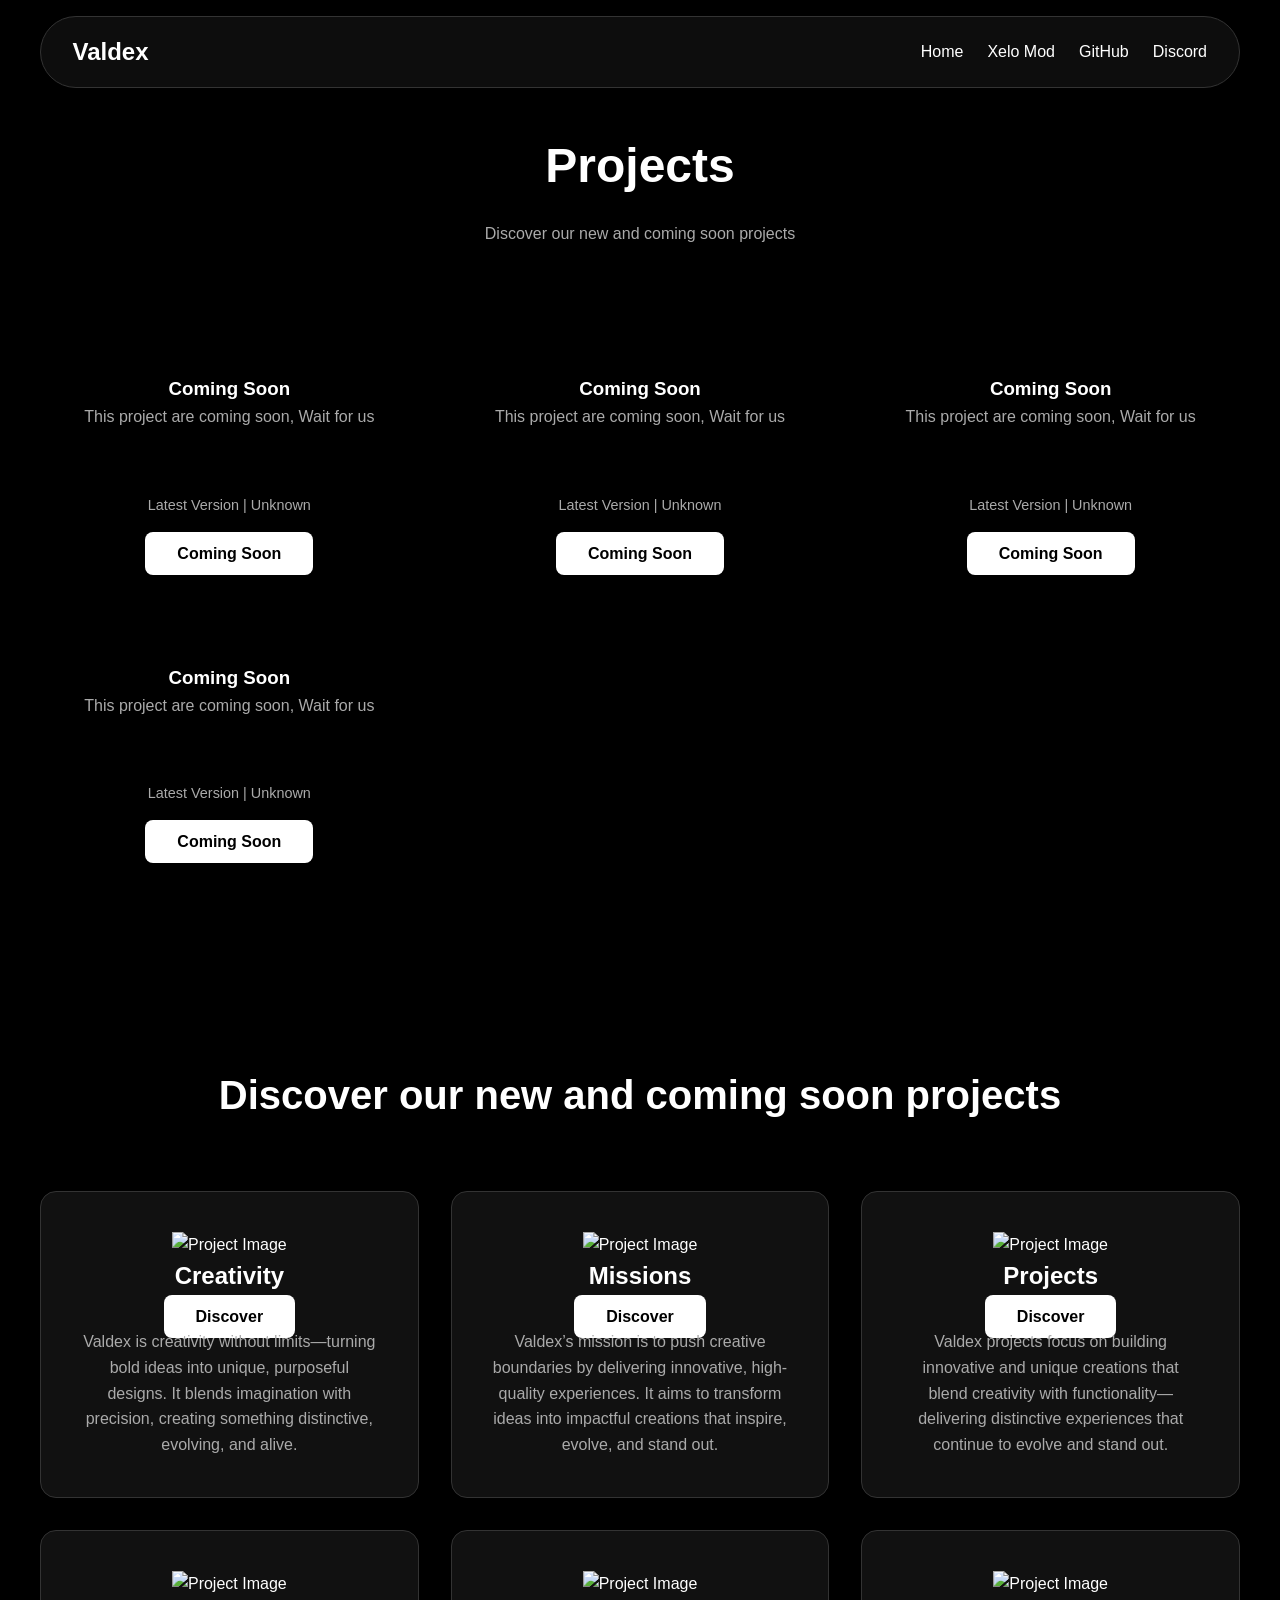
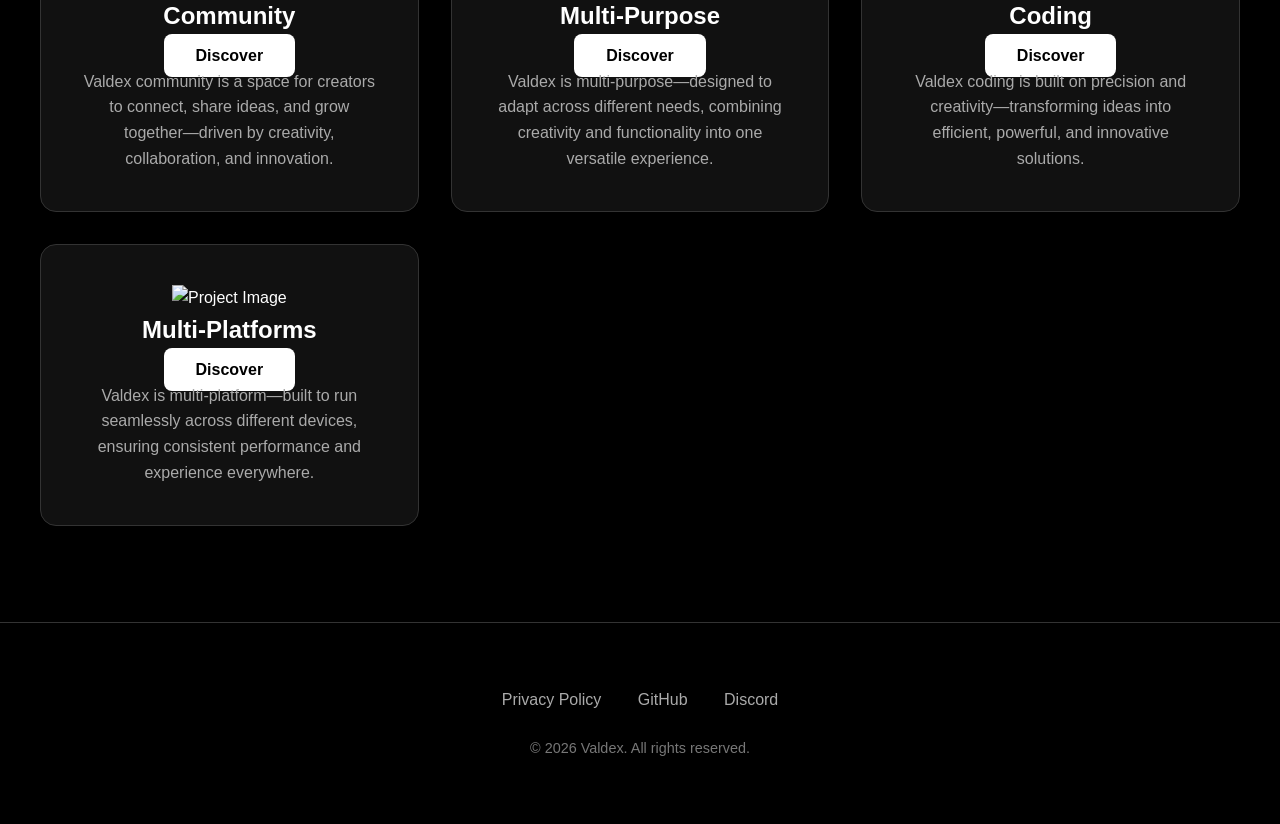
==== projects.html @ f578cf72 "Add files via upload" ====
<!DOCTYPE html>
<html lang="en">
<head>
    <meta charset="UTF-8">
    <meta name="viewport" content="width=device-width, initial-scale=1.0">
    <title>Project - Valdex</title>
    <link rel="stylesheet" href="style.css">
    <link href="https://fonts.googleapis.com/icon?family=Material+Icons" rel="stylesheet">
    <script async src="https://pagead2.googlesyndication.com/pagead/js/adsbygoogle.js?client=ca-pub-9839339495400750"
     crossorigin="anonymous"></script>
     <script type='text/javascript' src='//pl27806775.revenuecpmgate.com/3c/fd/37/3cfd376a84119ee18ac875236bbed90c.js'></script>
</head>
<body>
    <!-- Navigation -->
    <nav id="navbar">
        <div class="nav-container">
            <div class="logo"><a href="index.html">Valdex</a></div>
            
            <ul class="nav-links">
                <li><a href="index.html">Home</a></li>
                <li><a href="xelo-mod.html">Xelo Mod</a></li>
                <li><a href="https://github.com/Valdex-Organization" target="_blank">GitHub</a></li>
                <li><a href="https://discord.gg/5cAhBna4WS" target="_blank">Discord</a></li>
            </ul>

            <button class="mobile-menu-btn" id="mobileMenuBtn">
                <span class="material-icons">menu</span>
            </button>
        </div>
    </nav>

    <!-- Mobile Drawer -->
    <div class="mobile-drawer" id="mobileDrawer">
        <div class="drawer-content">
            <div class="drawer-header">
                <div class="logo">Valdex</div>
                <button class="close-btn" id="closeDrawer"><span class="material-icons">close</span></button>
            </div>
            <ul class="drawer-nav">
                <li><a href="index.html">Home</a></li>
                <li><a href="xelo-mod.html">Xelo Mod</a></li>
                <li><a href="projects.html">Projects</a></li>
                <li><a href="https://github.com/Valdex-Organization" target="_blank">GitHub</a></li>
                <li><a href="https://discord.gg/5cAhBna4WS" target="_blank">Discord</a></li>
            </ul>
        </div>
    </div>
    <div class="drawer-overlay" id="drawerOverlay"></div>
    <script>
  atOptions = {
    'key' : '9d9918d7c56fbb976aab50f0dd7d1126',
    'format' : 'iframe',
    'height' : 90,
    'width' : 728,
    'params' : {}
  };
</script>
<script src="https://rungbeacon.com/9d9918d7c56fbb976aab50f0dd7d1126/invoke.js"></script>
<script type="text/javascript" src="//www.highperformanceformat.com/4fb3318ce4f3ad50817375d9eac18917/invoke.js"></script>

    <!-- Download Section -->
    <section id="download" class="download-page">
        <h2 class="animate-fade-in-down">Projects</h2>
        <p class="animate-fade-in-down delay-1">Discover our new and coming soon projects</p>
        
        <div class="download-grid">
            <!-- Projects -->
            <div class="download-card animate-fade-in-up delay-2">
                <span class="material-icons">upcoming</span>
                <h3>Coming Soon</h3>
                <p>This project are coming soon, Wait for us</p>
                <div class="version-info">Latest Version | Unknown</div>
                <a href=" " class="btn btn-primary">Coming Soon</a>
            </div>
            <div class="download-card animate-fade-in-up delay-2">
                <span class="material-icons">upcoming</span>
                <h3>Coming Soon</h3>
                <p>This project are coming soon, Wait for us</p>
                <div class="version-info">Latest Version | Unknown</div>
                <a href=" " class="btn btn-primary">Coming Soon</a>
            </div>
            <div class="download-card animate-fade-in-up delay-2">
                <span class="material-icons">upcoming</span>
                <h3>Coming Soon</h3>
                <p>This project are coming soon, Wait for us</p>
                <div class="version-info">Latest Version | Unknown</div>
                <a href=" " class="btn btn-primary">Coming Soon</a>
            </div>
            <div class="download-card animate-fade-in-up delay-2">
                <span class="material-icons">upcoming</span>
                <h3>Coming Soon</h3>
                <p>This project are coming soon, Wait for us</p>
                <div class="version-info">Latest Version | Unknown</div>
                <a href=" " class="btn btn-primary">Coming Soon</a>
            </div>
            <script async="async" data-cfasync="false" src="//pl27808078.revenuecpmgate.com/382be2b6c97d716ff99420a9ce686873/invoke.js"></script>
<div id="container-382be2b6c97d716ff99420a9ce686873"></div>
<script type="text/javascript">
	atOptions = {
		'key' : '88887c4593b2300bb3bb12675ebcf5fd',
		'format' : 'iframe',
		'height' : 300,
		'width' : 160,
		'params' : {}
	};
</script>
<script type="text/javascript" src="//www.highperformanceformat.com/88887c4593b2300bb3bb12675ebcf5fd/invoke.js"></script>
    </section>
    
    <!-- Projects Section -->
    <section id="projects" class="projects">
        <h2>Discover our new and coming soon projects</h2>
        <div class="projects-grid">
            <div class="projects-card">
                <img src="assets/projects/project.png" alt="Project Image">
                <h3>Creativity</h3>
                <a href=" " class="btn btn-primary">Discover</a>
                <p>
Valdex is creativity without limits—turning bold ideas into unique, purposeful designs. It blends imagination with precision, creating something distinctive, evolving, and alive.</p>
            </div>
            <div class="projects-card">
                <img src="assets/projects/project2.png" alt="Project Image">
                <h3>Missions</h3>
                <a href=" " class="btn btn-primary">Discover</a>
                <p>
Valdex’s mission is to push creative boundaries by delivering innovative, high-quality experiences. It aims to transform ideas into impactful creations that inspire, evolve, and stand out.</p>
            </div>
            <div class="projects-card">
                <img src="assets/projects/project3.png" alt="Project Image">
                <h3>Projects</h3>
                <a href=" " class="btn btn-primary">Discover</a>
                <p>
Valdex projects focus on building innovative and unique creations that blend creativity with functionality—delivering distinctive experiences that continue to evolve and stand out.</p>
            </div>
            <div class="projects-card">
                <img src="assets/projects/project4.png" alt="Project Image">
                <h3>Community</h3>
                <a href=" " class="btn btn-primary">Discover</a>
                <p>
Valdex community is a space for creators to connect, share ideas, and grow together—driven by creativity, collaboration, and innovation.</p>
            </div>
            <div class="projects-card">
                <img src="assets/projects/project5.png" alt="Project Image">
                <h3>Multi-Purpose</h3>
                <a href=" " class="btn btn-primary">Discover</a>
                <p>
Valdex is multi-purpose—designed to adapt across different needs, combining creativity and functionality into one versatile experience.</p>
            </div>
            <div class="projects-card">
                <img src="assets/projects/project6.png" alt="Project Image">
                <h3>Coding</h3>
                <a href=" " class="btn btn-primary">Discover</a>
                <p>
Valdex coding is built on precision and creativity—transforming ideas into efficient, powerful, and innovative solutions.</p>
            </div>
            <div class="projects-card">
                <img src="assets/projects/project7.png" alt="Project Image">
                <h3>Multi-Platforms</h3>
                <a href=" " class="btn btn-primary">Discover</a>
                <p>
Valdex is multi-platform—built to run seamlessly across different devices, ensuring consistent performance and experience everywhere.</p>
            </div>
        </div>
    </section>

    <!-- Footer -->
    <footer>
        <div class="footer-content">
            <div class="footer-links">
                <a href="https://listwr.com/live-privacy-policy&token=a702f9db112c20afd7027682f78619cf97fa41f5">Privacy Policy</a>
                <a href="https://github.com/Valdex-Organization" target="_blank">GitHub</a>
                <a href="https://discord.gg/5cAhBna4WS" target="_blank">Discord</a>
            </div>
            <div class="copyright">
                <p>© 2026 Valdex. All rights reserved.</p>
            </div>
        </div>
    </footer>

    <script src="script.js" defer></script>
</body>
</html>
---- style.css ----
/* General Styles */
* {
    margin: 0;
    padding: 0;
    box-sizing: border-box;
}

body {
    font-family: 'Inter', sans-serif;
    background-color: #000;
    color: #fff;
    line-height: 1.6;
    overflow-x: hidden;
}

body.drawer-open {
    overflow: hidden;
}

a {
    color: #fff;
    text-decoration: none;
}

ul {
    list-style: none;
}

.nav-container {
    max-width: 1400px;
    margin: 0 auto;
    padding: 0 2rem;
    display: flex;
    justify-content: space-between;
    align-items: center;
    height: 70px;
}

/* Navigation */
#navbar {
    position: fixed;
    top: 1rem;
    left: 50%;
    transform: translateX(-50%);
    width: calc(100% - 4rem);
    max-width: 1200px; /* Adjusted for better responsiveness */
    background: rgba(17, 17, 17, 0.8);
    backdrop-filter: blur(10px);
    border: 1px solid #333;
    border-radius: 9999px;
    z-index: 1000;
    transition: all 0.3s ease;
}

.logo {
    font-size: 1.5rem;
    font-weight: 700;
}

.nav-links {
    display: flex;
    gap: 1.5rem;
}

.nav-links a {
    transition: color 0.3s ease;
}

.nav-links a:hover {
    color: #aaa;
}

.mobile-menu-btn {
    display: none;
    background: none;
    border: none;
    color: #fff;
    font-size: 2rem;
    cursor: pointer;
}

/* Mobile Drawer */
.mobile-drawer {
    position: fixed;
    top: 0;
    right: -100%;
    width: 300px;
    height: 100%;
    background: #111;
    z-index: 1001;
    transition: right 0.5s cubic-bezier(0.25, 0.46, 0.45, 0.94);
}

.mobile-drawer.open {
    right: 0;
}

.drawer-header {
    display: flex;
    justify-content: space-between;
    align-items: center;
    padding: 1.5rem;
    border-bottom: 1px solid #333;
}

.close-btn {
    background: none;
    border: none;
    color: #fff;
    font-size: 2rem;
    cursor: pointer;
}

.drawer-nav {
    padding: 1.5rem;
}

.drawer-nav a {
    display: block;
    padding: 1rem 0;
    transition: color 0.3s ease;
}

.drawer-nav a:hover {
    color: #aaa;
}

.drawer-overlay {
    position: fixed;
    top: 0;
    left: 0;
    width: 100%;
    height: 100%;
    background: rgba(0, 0, 0, 0.5);
    z-index: 1000;
    opacity: 0;
    visibility: hidden;
    transition: opacity 0.5s ease;
}

.drawer-overlay.active {
    opacity: 1;
    visibility: visible;
}


/* Hero Section */
.hero {
    min-height: 100vh;
    display: flex;
    flex-direction: column;
    align-items: center;
    justify-content: center;
    text-align: center;
    padding: 8rem 2rem 2rem;
}

.hero-content h1 {
    font-size: clamp(3rem, 8vw, 5rem);
    font-weight: 800;
    margin-bottom: 1rem;
}

.hero-content p {
    font-size: 1.25rem;
    max-width: 600px;
    margin: 0 auto 2rem;
    color: #aaa;
}

.hero-badge {
    display: inline-block;
    padding: 0.5rem 1.5rem;
    border: 1px solid #333;
    border-radius: 1.5rem;
    font-size: 0.9rem;
    font-weight: 500;
    margin-bottom: 1rem;
}

.hero-screenshot {
    margin-top: 3rem;
    max-width: 800px;
    width: 100%;
}

.hero-screenshot img {
    width: 100%;
    border-radius: 1rem;
    border: 1px solid #333;
    box-shadow: 0 10px 30px rgba(0, 0, 0, 0.5);
}

.cta-buttons {
    display: flex;
    gap: 1rem;
    justify-content: center;
}

.btn {
    padding: 0.8rem 2rem;
    border-radius: 0.5rem;
    font-weight: 600;
    transition: all 0.3s ease;
}

.btn-primary {
    background-color: #fff;
    color: #000;
}

.btn-primary:hover {
    background-color: #ddd;
}

.btn-secondary {
    border: 1px solid #fff;
    color: #fff;
}

.btn-secondary:hover {
    background-color: #fff;
    color: #000;
}

/* Features Section */
.features {
    padding: 6rem 2rem;
    text-align: center;
}

.features h2 {
    font-size: 2.5rem;
    margin-bottom: 4rem;
}

.features-grid {
    display: grid;
    grid-template-columns: repeat(auto-fit, minmax(300px, 1fr));
    gap: 2rem;
    max-width: 1200px;
    margin: 0 auto;
}

.feature-card {
    background: #111;
    padding: 2.5rem;
    border-radius: 1rem;
    border: 1px solid #333;
    transition: transform 0.3s, box-shadow 0.3s;
}

.feature-card:hover {
    transform: translateY(-10px);
    box-shadow: 0 10px 20px rgba(0,0,0,0.5);
}

.feature-card .material-icons {
    font-size: 3rem;
    margin-bottom: 1rem;
    color: #fff;
}

.feature-card h3 {
    font-size: 1.5rem;
    margin-bottom: 0.5rem;
}

.feature-card p {
    color: #aaa;
}

/* Projects Section */
.projects {
    padding: 6rem 2rem;
    text-align: center;
}

.projects h2 {
    font-size: 2.5rem;
    margin-bottom: 4rem;
}

.projects-grid {
    display: grid;
    grid-template-columns: repeat(auto-fit, minmax(300px, 1fr));
    gap: 2rem;
    max-width: 1200px;
    margin: 0 auto;
}

.projects-card {
    background: #111;
    padding: 2.5rem;
    border-radius: 1rem;
    border: 1px solid #333;
    transition: transform 0.3s, box-shadow 0.3s;
}

.projects-card:hover {
    transform: translateY(-10px);
    box-shadow: 0 10px 20px rgba(0,0,0,0.5);
}

.projects-card .material-icons {
    font-size: 3rem;
    margin-bottom: 1rem;
    color: #fff;
}

.projects-card h3 {
    font-size: 1.5rem;
    margin-bottom: 0.5rem;
}

.projects-card p {
    color: #aaa;
}

/* Comparison Section */
.comparison {
    padding: 6rem 2rem;
}

.comparison-container {
    max-width: 900px;
    margin: 0 auto;
    text-align: center;
}

.comparison h2 {
    font-size: 2.5rem;
    margin-bottom: 4rem;
}

.comparison-grid {
    display: grid;
    grid-template-columns: 1fr 1fr;
    gap: 2rem;
}

.comparison-card {
    background: #111;
    padding: 2.5rem;
    border-radius: 1rem;
    border: 1px solid #333;
}

.comparison-card.highlight {
    border-color: #fff;
}

.comparison-card h3 {
    font-size: 1.8rem;
    margin-bottom: 1.5rem;
}

.comparison-card ul {
    text-align: left;
    margin-bottom: 2rem;
}

.comparison-card li {
    display: flex;
    align-items: center;
    gap: 0.5rem;
    margin-bottom: 0.5rem;
}

/* Documentation Section */
.documentation {
    padding: 6rem 2rem;
}

.docs-container {
    max-width: 1200px;
    margin: 0 auto;
    text-align: center;
}

.documentation h2 {
    font-size: 2.5rem;
    margin-bottom: 4rem;
}

.docs-grid {
    display: grid;
    grid-template-columns: repeat(auto-fit, minmax(300px, 1fr));
    gap: 2rem;
}

.doc-card {
    background: #111;
    padding: 2rem;
    border-radius: 1rem;
    border: 1px solid #333;
    text-align: left;
}

.doc-card h3 {
    font-size: 1.5rem;
    margin-bottom: 1rem;
}

.doc-card p {
    color: #aaa;
    margin-bottom: 1rem;
}

.doc-card ul {
    list-style: none;
}

.doc-card li {
    display: flex;
    align-items: center;
    gap: 0.5rem;
    margin-bottom: 0.5rem;
}

.code-snippet {
    background: #000;
    padding: 1rem;
    border-radius: 0.5rem;
    font-family: 'Courier New', Courier, monospace;
    font-size: 0.9rem;
    white-space: pre-wrap;
}

/* Download Page */
.download-page {
    padding: 8rem 2rem 4rem;
    text-align: center;
}

.download-page h2 {
    font-size: 3rem;
    margin-bottom: 1rem;
}

.download-page p {
    color: #aaa;
    margin-bottom: 4rem;
}

.download-grid {
    display: grid;
    grid-template-columns: repeat(auto-fit, minmax(300px, 1fr));
    gap: 2rem;
    max-width: 1200px;
    margin: 0 auto 3rem;
}

.download-card .material-icons {
    font-size: 3rem;
    margin-bottom: 1rem;
}

.download-card .version-info {
    font-size: 0.9rem;
    color: #aaa;
    margin-bottom: 1.5rem;
}


/* Footer */
footer {
    padding: 4rem 2rem;
    text-align: center;
    border-top: 1px solid #333;
}

.footer-links {
    margin-bottom: 1.5rem;
}

.footer-links a {
    margin: 0 1rem;
    color: #aaa;
    transition: color 0.3s;
}

.footer-links a:hover {
    color: #fff;
}

.copyright p {
    color: #777;
    font-size: 0.9rem;
}

/* Animations */
@keyframes fadeInUp {
    from {
        opacity: 0;
        transform: translateY(20px);
    }
    to {
        opacity: 1;
        transform: translateY(0);
    }
}

@keyframes fadeInDown {
    from {
        opacity: 0;
        transform: translateY(-20px);
    }
    to {
        opacity: 1;
        transform: translateY(0);
    }
}

.animate-fade-in-up {
    animation: fadeInUp 0.8s ease-out forwards;
    opacity: 0;
}

.animate-fade-in-down {
    animation: fadeInDown 0.8s ease-out forwards;
    opacity: 0;
}

.delay-1 { animation-delay: 0.2s; }
.delay-2 { animation-delay: 0.4s; }
.delay-3 { animation-delay: 0.6s; }
.delay-4 { animation-delay: 0.8s; }
.delay-5 { animation-delay: 1s; }

/* Responsive Styles */
@media (max-width: 768px) {
    .nav-links {
        display: none;
    }

    .mobile-menu-btn {
        display: block;
    }

    .hero-content h1 {
        font-size: 2.5rem;
    }

    .hero-content p {
        font-size: 1rem;
    }

    .cta-buttons {
        flex-direction: column;
        align-items: center;
        gap: 1rem;
    }
    
    .btn {
        width: 100%;
        max-width: 300px;
    }

    .features-grid, .comparison-grid, .docs-grid, .download-grid {
        grid-template-columns: 1fr;
    }

    .comparison-grid {
        gap: 2rem;
    }
    
    .footer-links {
        display: flex;
        flex-direction: column;
        gap: 1rem;
    }
}
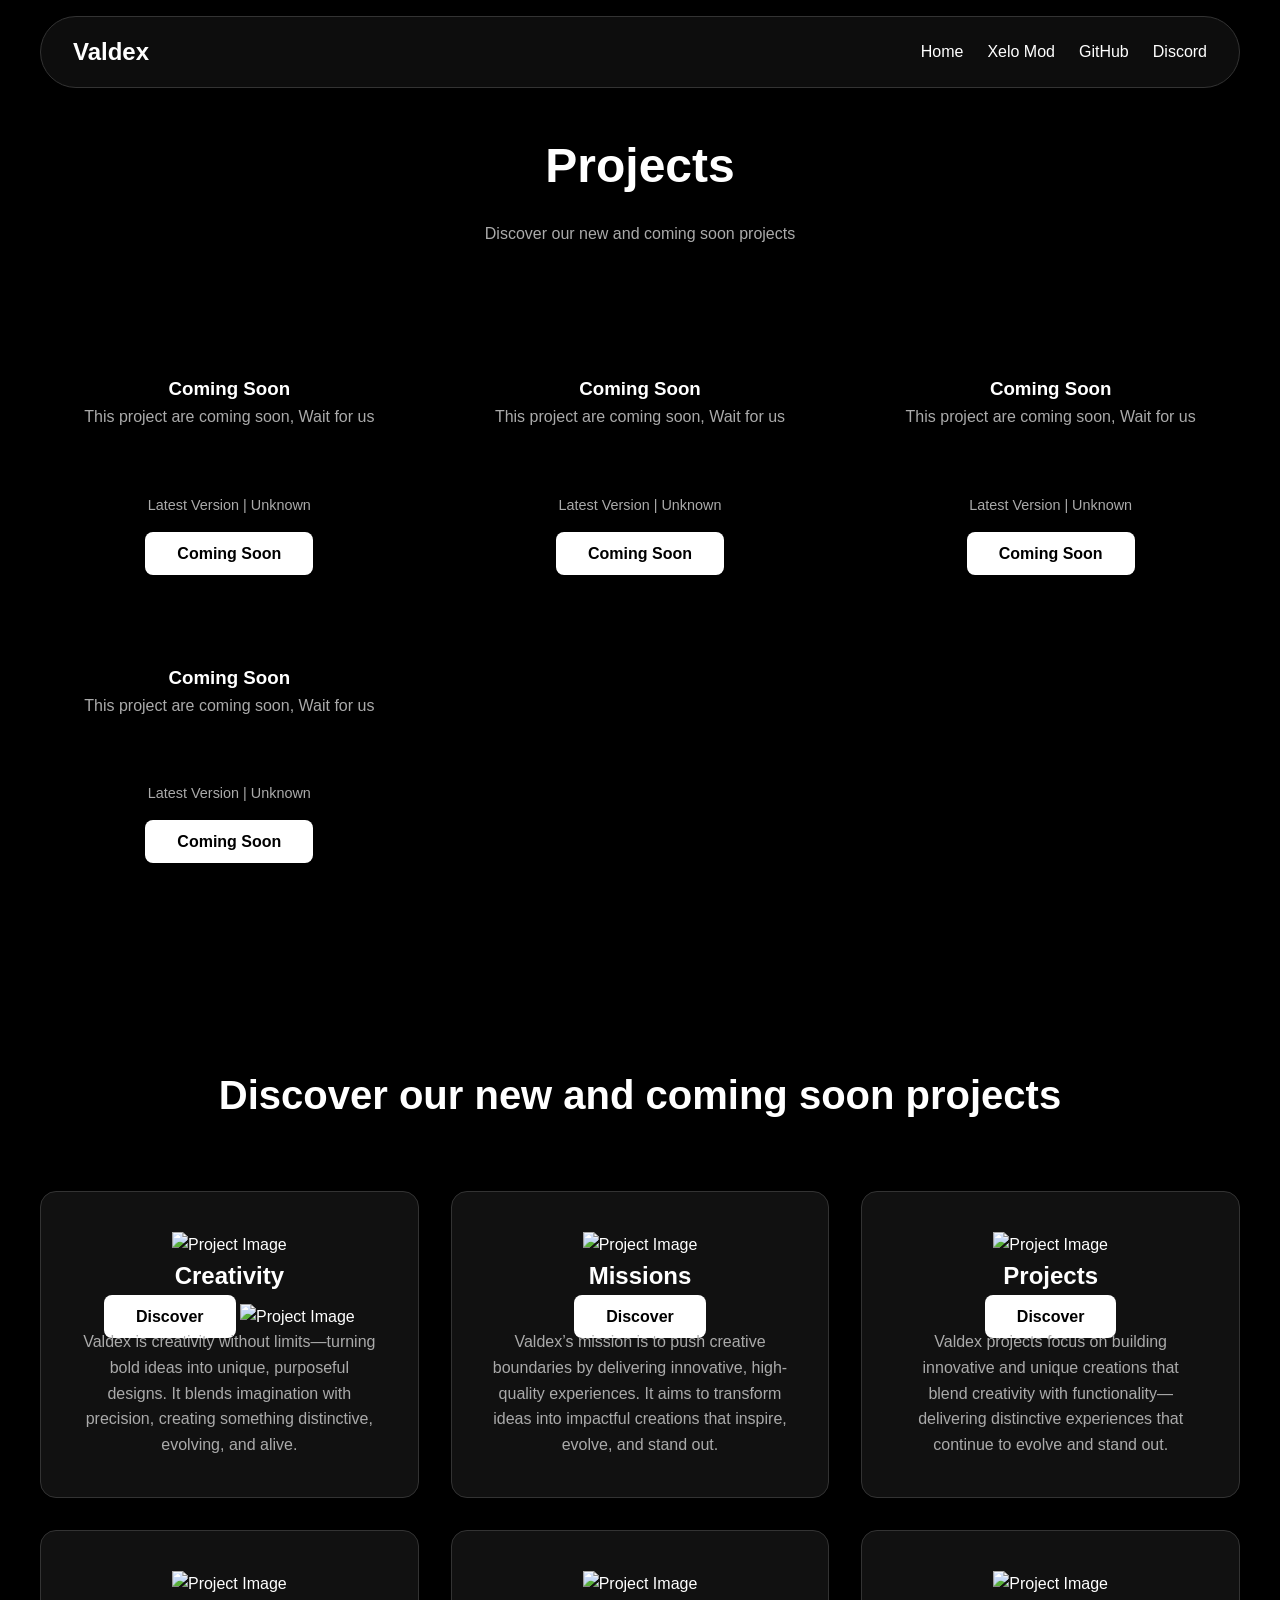
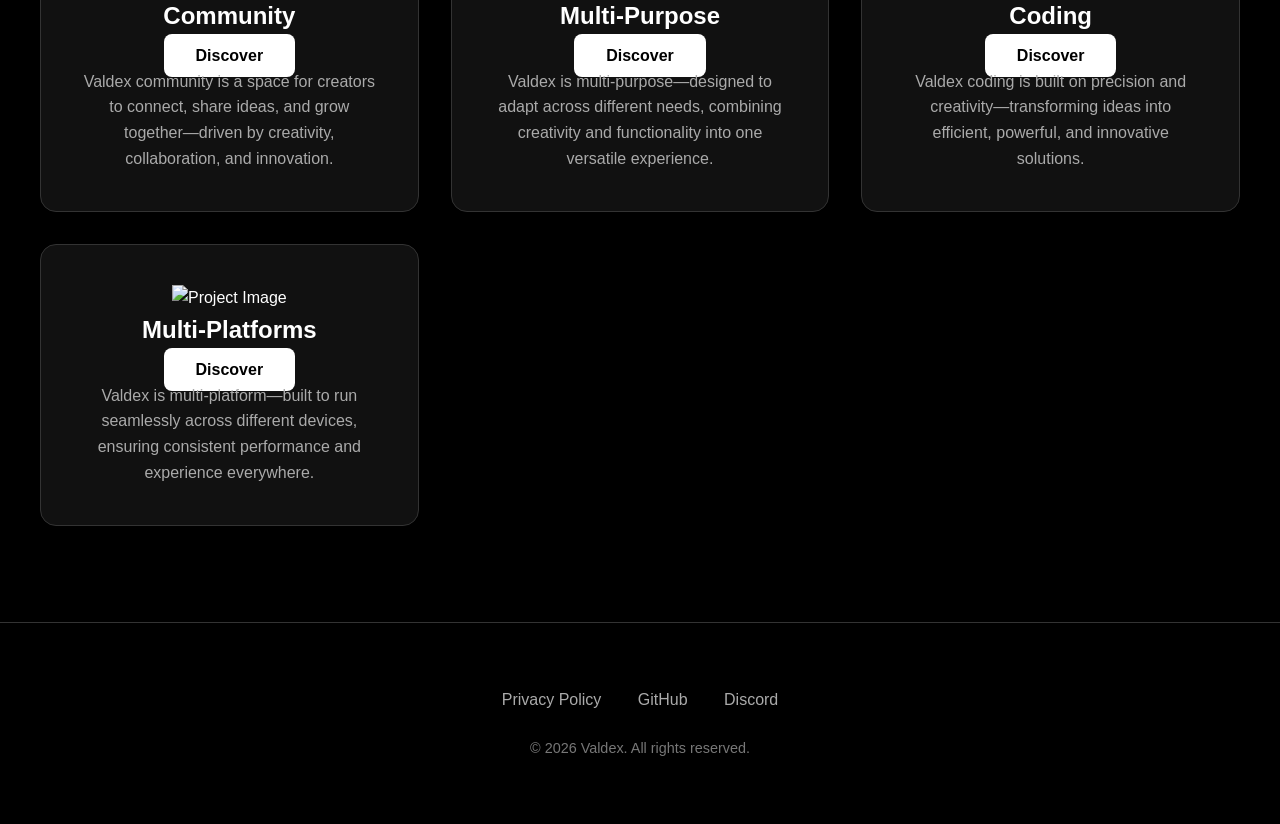
==== commit 248dae42: "Update projects.html" ====
--- a/projects.html
+++ b/projects.html
@@ -115,8 +115,8 @@
                 <img src="assets/projects/project.png" alt="Project Image">
                 <h3>Creativity</h3>
                 <a href=" " class="btn btn-primary">Discover</a>
-                <p>
-Valdex is creativity without limits—turning bold ideas into unique, purposeful designs. It blends imagination with precision, creating something distinctive, evolving, and alive.</p>
+				<img src="assets/projects/project.png" alt="Project Image">
+                <p>Valdex is creativity without limits—turning bold ideas into unique, purposeful designs. It blends imagination with precision, creating something distinctive, evolving, and alive.</p>
             </div>
             <div class="projects-card">
                 <img src="assets/projects/project2.png" alt="Project Image">
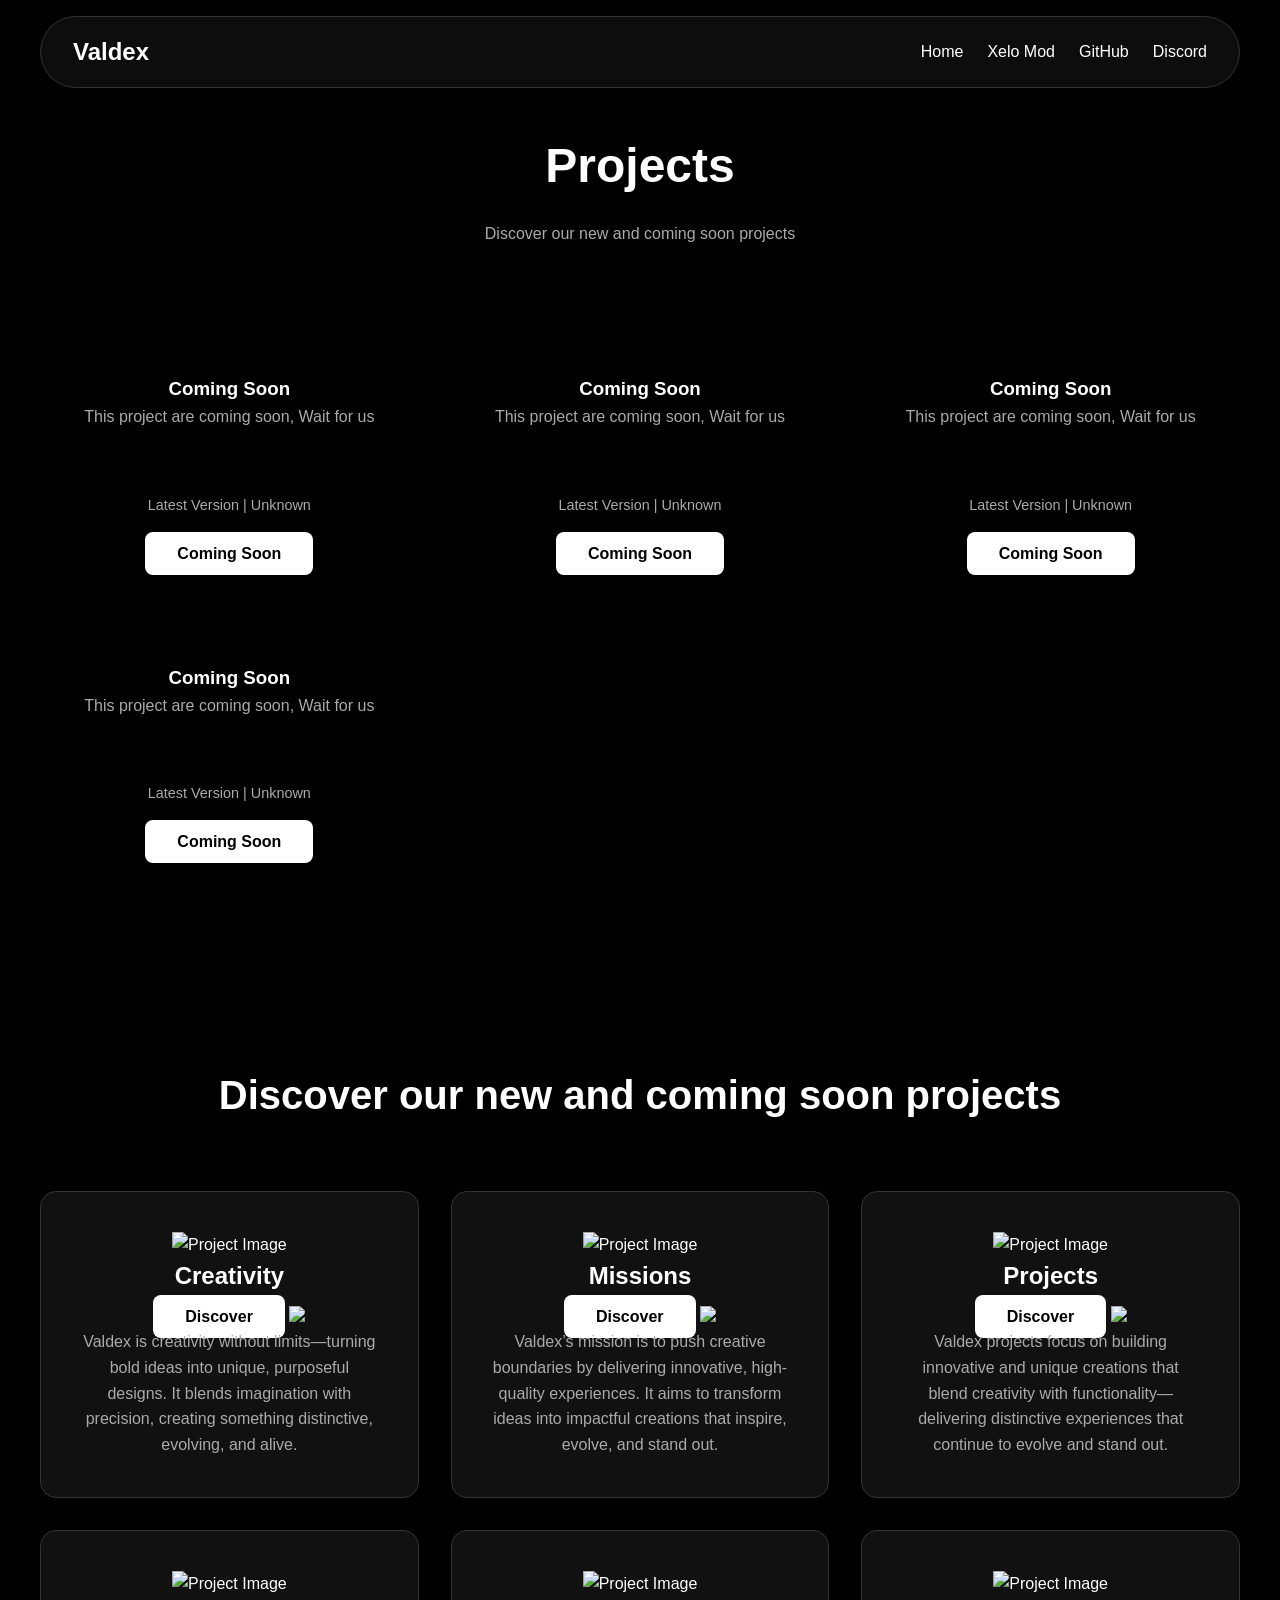
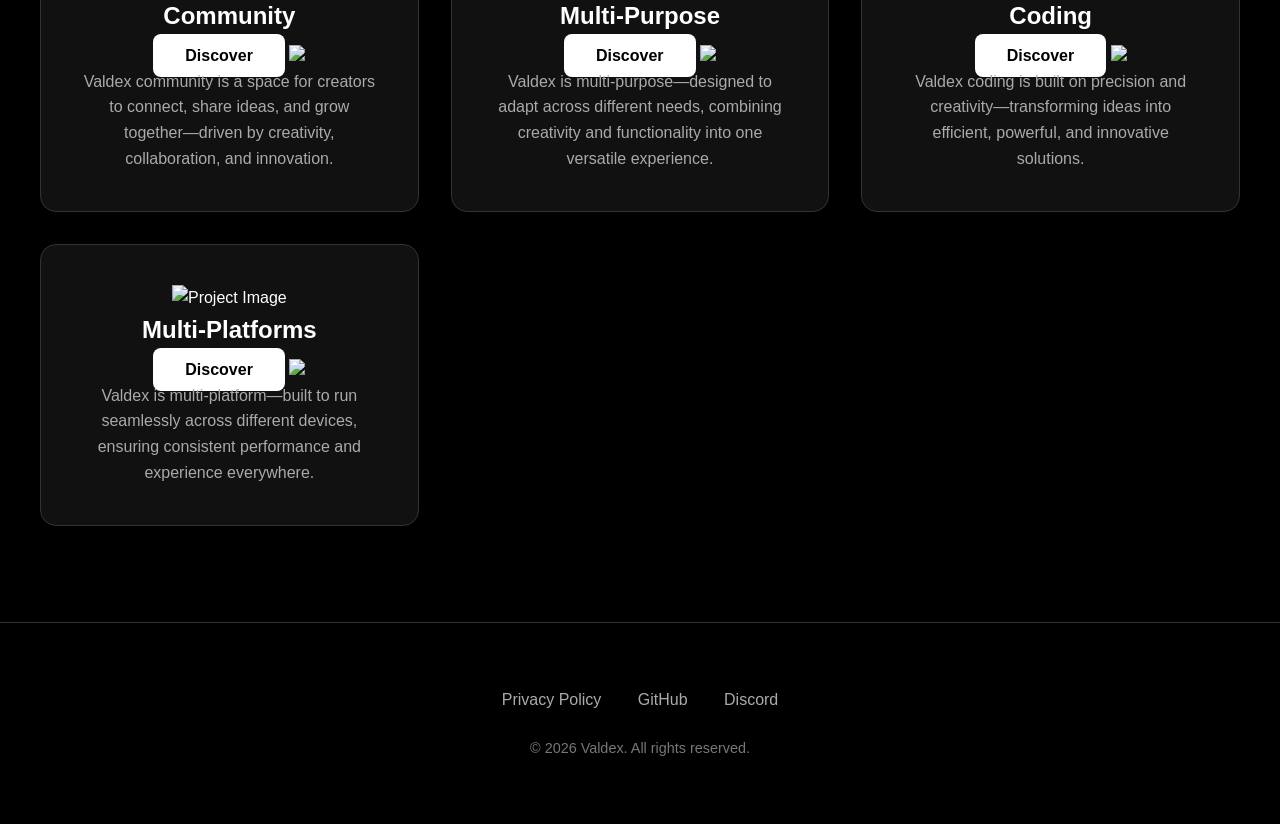
==== commit ea0971d2: "Add files via upload" ====
--- a/projects.html
+++ b/projects.html
@@ -115,50 +115,50 @@
                 <img src="assets/projects/project.png" alt="Project Image">
                 <h3>Creativity</h3>
                 <a href=" " class="btn btn-primary">Discover</a>
-				<img src="assets/projects/project.png" alt="Project Image">
+                <img src="assets/projects/transparent.png" alt=" ">
                 <p>Valdex is creativity without limits—turning bold ideas into unique, purposeful designs. It blends imagination with precision, creating something distinctive, evolving, and alive.</p>
             </div>
             <div class="projects-card">
                 <img src="assets/projects/project2.png" alt="Project Image">
                 <h3>Missions</h3>
                 <a href=" " class="btn btn-primary">Discover</a>
-                <p>
-Valdex’s mission is to push creative boundaries by delivering innovative, high-quality experiences. It aims to transform ideas into impactful creations that inspire, evolve, and stand out.</p>
+                <img src="assets/projects/transparent.png" alt=" ">
+                <p>Valdex’s mission is to push creative boundaries by delivering innovative, high-quality experiences. It aims to transform ideas into impactful creations that inspire, evolve, and stand out.</p>
             </div>
             <div class="projects-card">
                 <img src="assets/projects/project3.png" alt="Project Image">
                 <h3>Projects</h3>
                 <a href=" " class="btn btn-primary">Discover</a>
-                <p>
-Valdex projects focus on building innovative and unique creations that blend creativity with functionality—delivering distinctive experiences that continue to evolve and stand out.</p>
+                <img src="assets/projects/transparent.png" alt=" ">
+                <p>Valdex projects focus on building innovative and unique creations that blend creativity with functionality—delivering distinctive experiences that continue to evolve and stand out.</p>
             </div>
             <div class="projects-card">
                 <img src="assets/projects/project4.png" alt="Project Image">
                 <h3>Community</h3>
                 <a href=" " class="btn btn-primary">Discover</a>
-                <p>
-Valdex community is a space for creators to connect, share ideas, and grow together—driven by creativity, collaboration, and innovation.</p>
+                <img src="assets/projects/transparent.png" alt=" ">
+                <p>Valdex community is a space for creators to connect, share ideas, and grow together—driven by creativity, collaboration, and innovation.</p>
             </div>
             <div class="projects-card">
                 <img src="assets/projects/project5.png" alt="Project Image">
                 <h3>Multi-Purpose</h3>
                 <a href=" " class="btn btn-primary">Discover</a>
-                <p>
-Valdex is multi-purpose—designed to adapt across different needs, combining creativity and functionality into one versatile experience.</p>
+                <img src="assets/projects/transparent.png" alt=" ">
+                <p>Valdex is multi-purpose—designed to adapt across different needs, combining creativity and functionality into one versatile experience.</p>
             </div>
             <div class="projects-card">
                 <img src="assets/projects/project6.png" alt="Project Image">
                 <h3>Coding</h3>
                 <a href=" " class="btn btn-primary">Discover</a>
-                <p>
-Valdex coding is built on precision and creativity—transforming ideas into efficient, powerful, and innovative solutions.</p>
+                <img src="assets/projects/transparent.png" alt=" ">
+                <p>Valdex coding is built on precision and creativity—transforming ideas into efficient, powerful, and innovative solutions.</p>
             </div>
             <div class="projects-card">
                 <img src="assets/projects/project7.png" alt="Project Image">
                 <h3>Multi-Platforms</h3>
                 <a href=" " class="btn btn-primary">Discover</a>
-                <p>
-Valdex is multi-platform—built to run seamlessly across different devices, ensuring consistent performance and experience everywhere.</p>
+                <img src="assets/projects/transparent.png" alt=" ">
+                <p>Valdex is multi-platform—built to run seamlessly across different devices, ensuring consistent performance and experience everywhere.</p>
             </div>
         </div>
     </section>
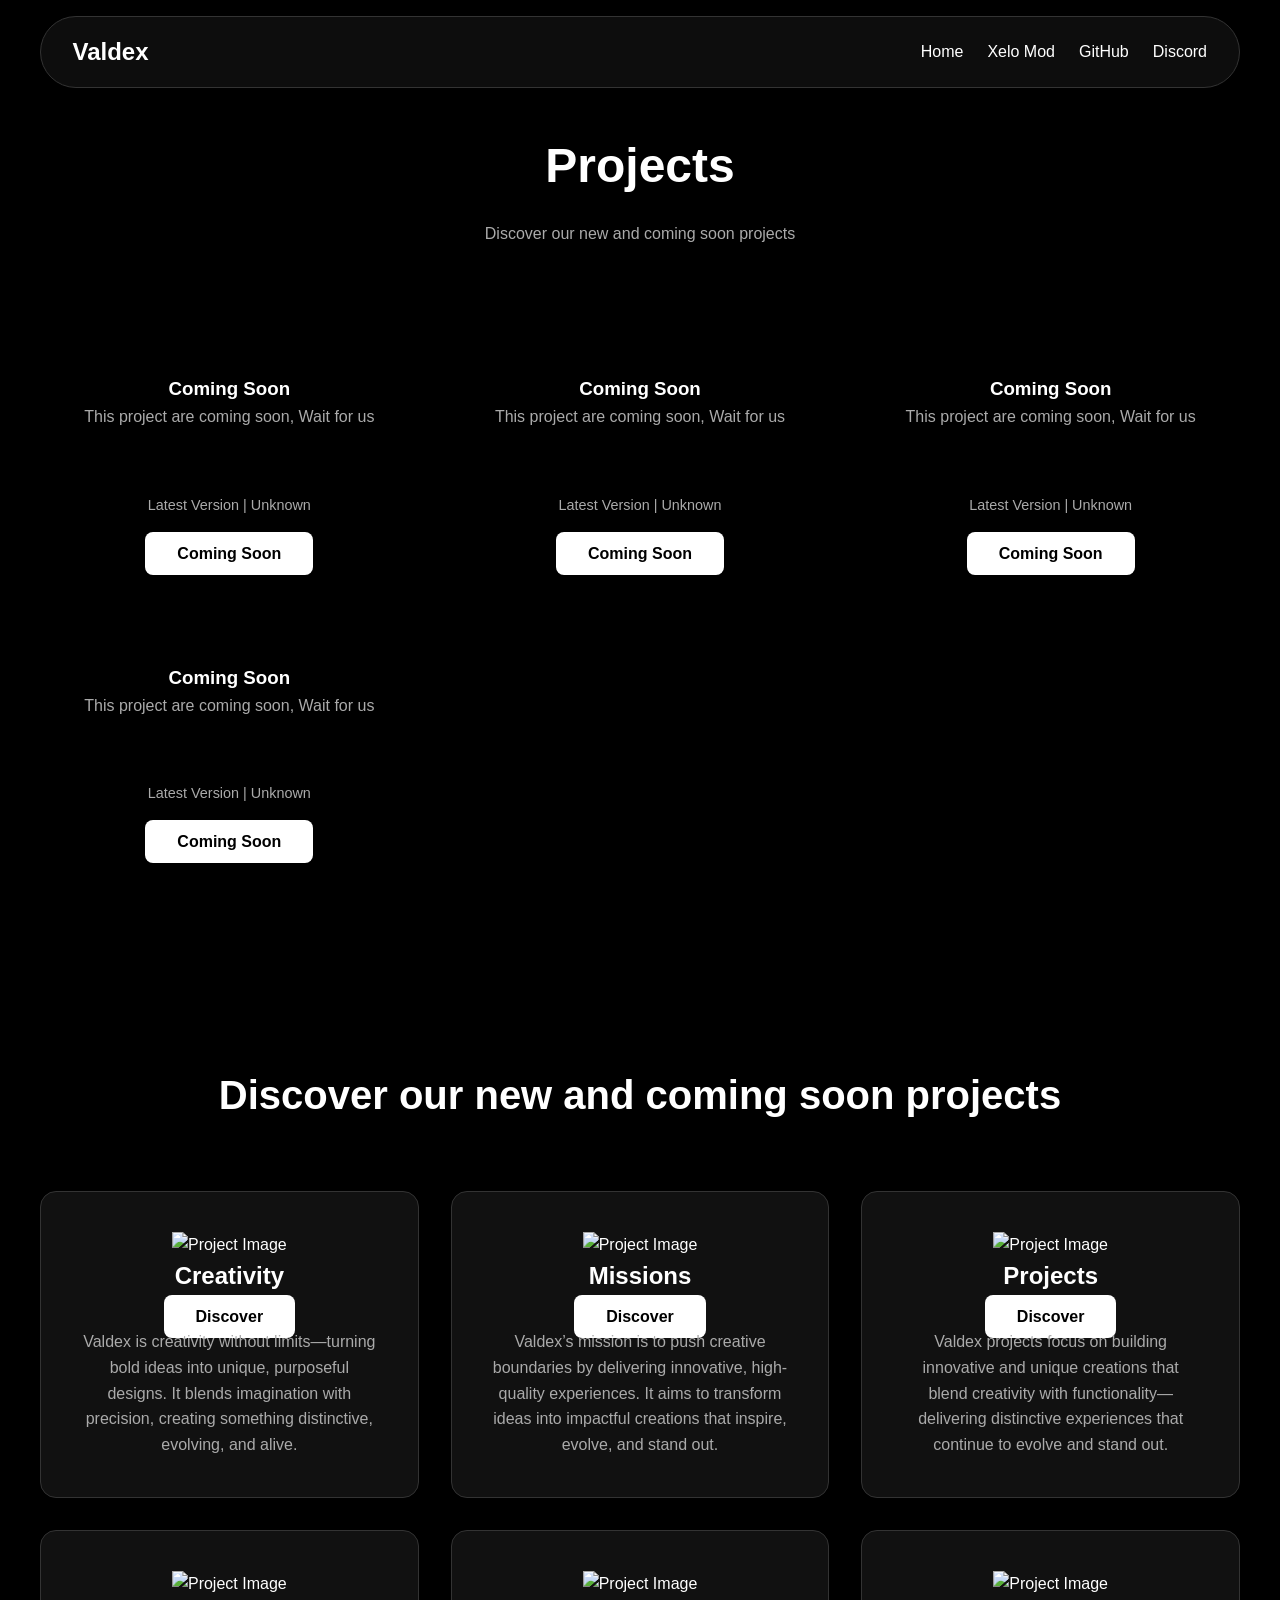
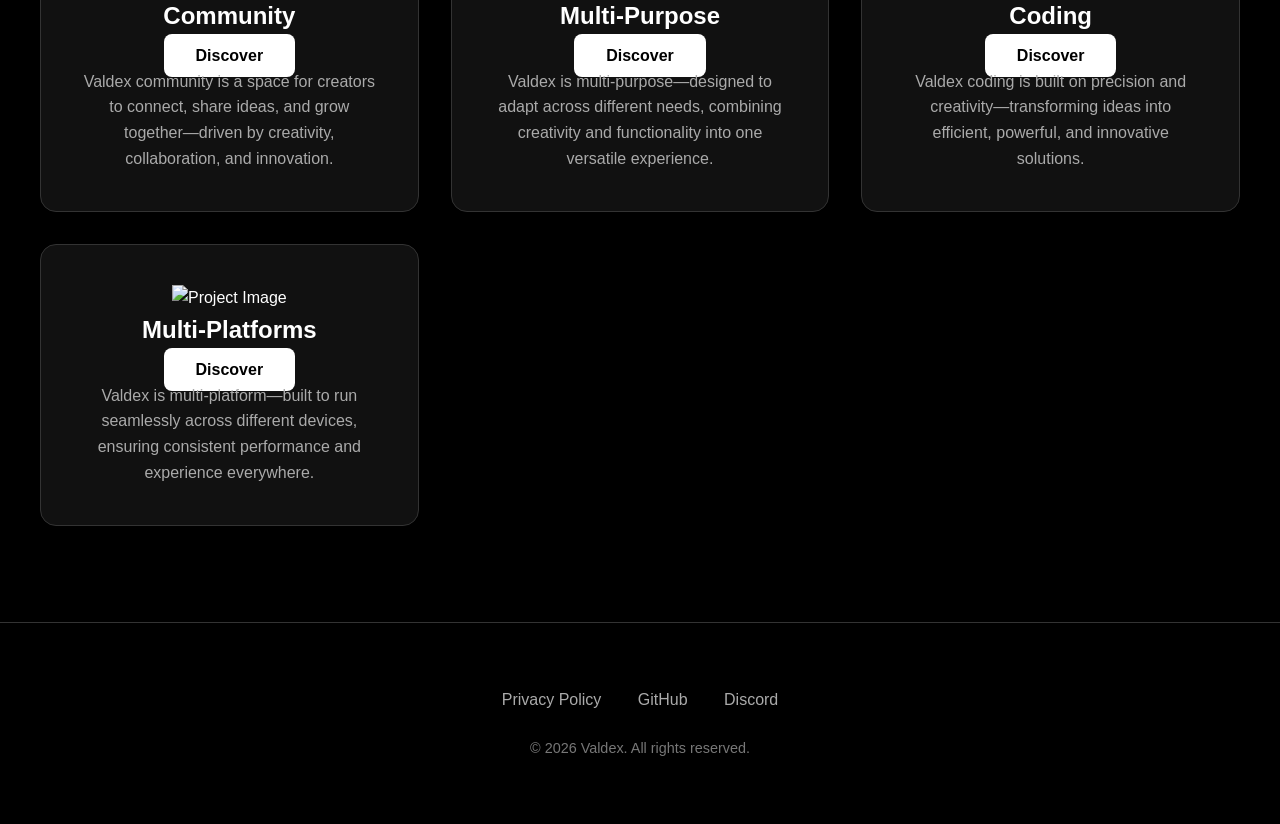
==== commit 89f95860: "Add files via upload" ====
--- a/projects.html
+++ b/projects.html
@@ -115,49 +115,42 @@
                 <img src="assets/projects/project.png" alt="Project Image">
                 <h3>Creativity</h3>
                 <a href=" " class="btn btn-primary">Discover</a>
-                <img src="assets/projects/transparent.png" alt=" ">
                 <p>Valdex is creativity without limits—turning bold ideas into unique, purposeful designs. It blends imagination with precision, creating something distinctive, evolving, and alive.</p>
             </div>
             <div class="projects-card">
                 <img src="assets/projects/project2.png" alt="Project Image">
                 <h3>Missions</h3>
                 <a href=" " class="btn btn-primary">Discover</a>
-                <img src="assets/projects/transparent.png" alt=" ">
                 <p>Valdex’s mission is to push creative boundaries by delivering innovative, high-quality experiences. It aims to transform ideas into impactful creations that inspire, evolve, and stand out.</p>
             </div>
             <div class="projects-card">
                 <img src="assets/projects/project3.png" alt="Project Image">
                 <h3>Projects</h3>
                 <a href=" " class="btn btn-primary">Discover</a>
-                <img src="assets/projects/transparent.png" alt=" ">
                 <p>Valdex projects focus on building innovative and unique creations that blend creativity with functionality—delivering distinctive experiences that continue to evolve and stand out.</p>
             </div>
             <div class="projects-card">
                 <img src="assets/projects/project4.png" alt="Project Image">
                 <h3>Community</h3>
                 <a href=" " class="btn btn-primary">Discover</a>
-                <img src="assets/projects/transparent.png" alt=" ">
                 <p>Valdex community is a space for creators to connect, share ideas, and grow together—driven by creativity, collaboration, and innovation.</p>
             </div>
             <div class="projects-card">
                 <img src="assets/projects/project5.png" alt="Project Image">
                 <h3>Multi-Purpose</h3>
                 <a href=" " class="btn btn-primary">Discover</a>
-                <img src="assets/projects/transparent.png" alt=" ">
                 <p>Valdex is multi-purpose—designed to adapt across different needs, combining creativity and functionality into one versatile experience.</p>
             </div>
             <div class="projects-card">
                 <img src="assets/projects/project6.png" alt="Project Image">
                 <h3>Coding</h3>
                 <a href=" " class="btn btn-primary">Discover</a>
-                <img src="assets/projects/transparent.png" alt=" ">
                 <p>Valdex coding is built on precision and creativity—transforming ideas into efficient, powerful, and innovative solutions.</p>
             </div>
             <div class="projects-card">
                 <img src="assets/projects/project7.png" alt="Project Image">
                 <h3>Multi-Platforms</h3>
                 <a href=" " class="btn btn-primary">Discover</a>
-                <img src="assets/projects/transparent.png" alt=" ">
                 <p>Valdex is multi-platform—built to run seamlessly across different devices, ensuring consistent performance and experience everywhere.</p>
             </div>
         </div>
--- a/style.css
+++ b/style.css
@@ -268,6 +268,7 @@
 
 .feature-card p {
     color: #aaa;
+    margin-bottom: 1.0rem;
 }
 
 /* Projects Section */
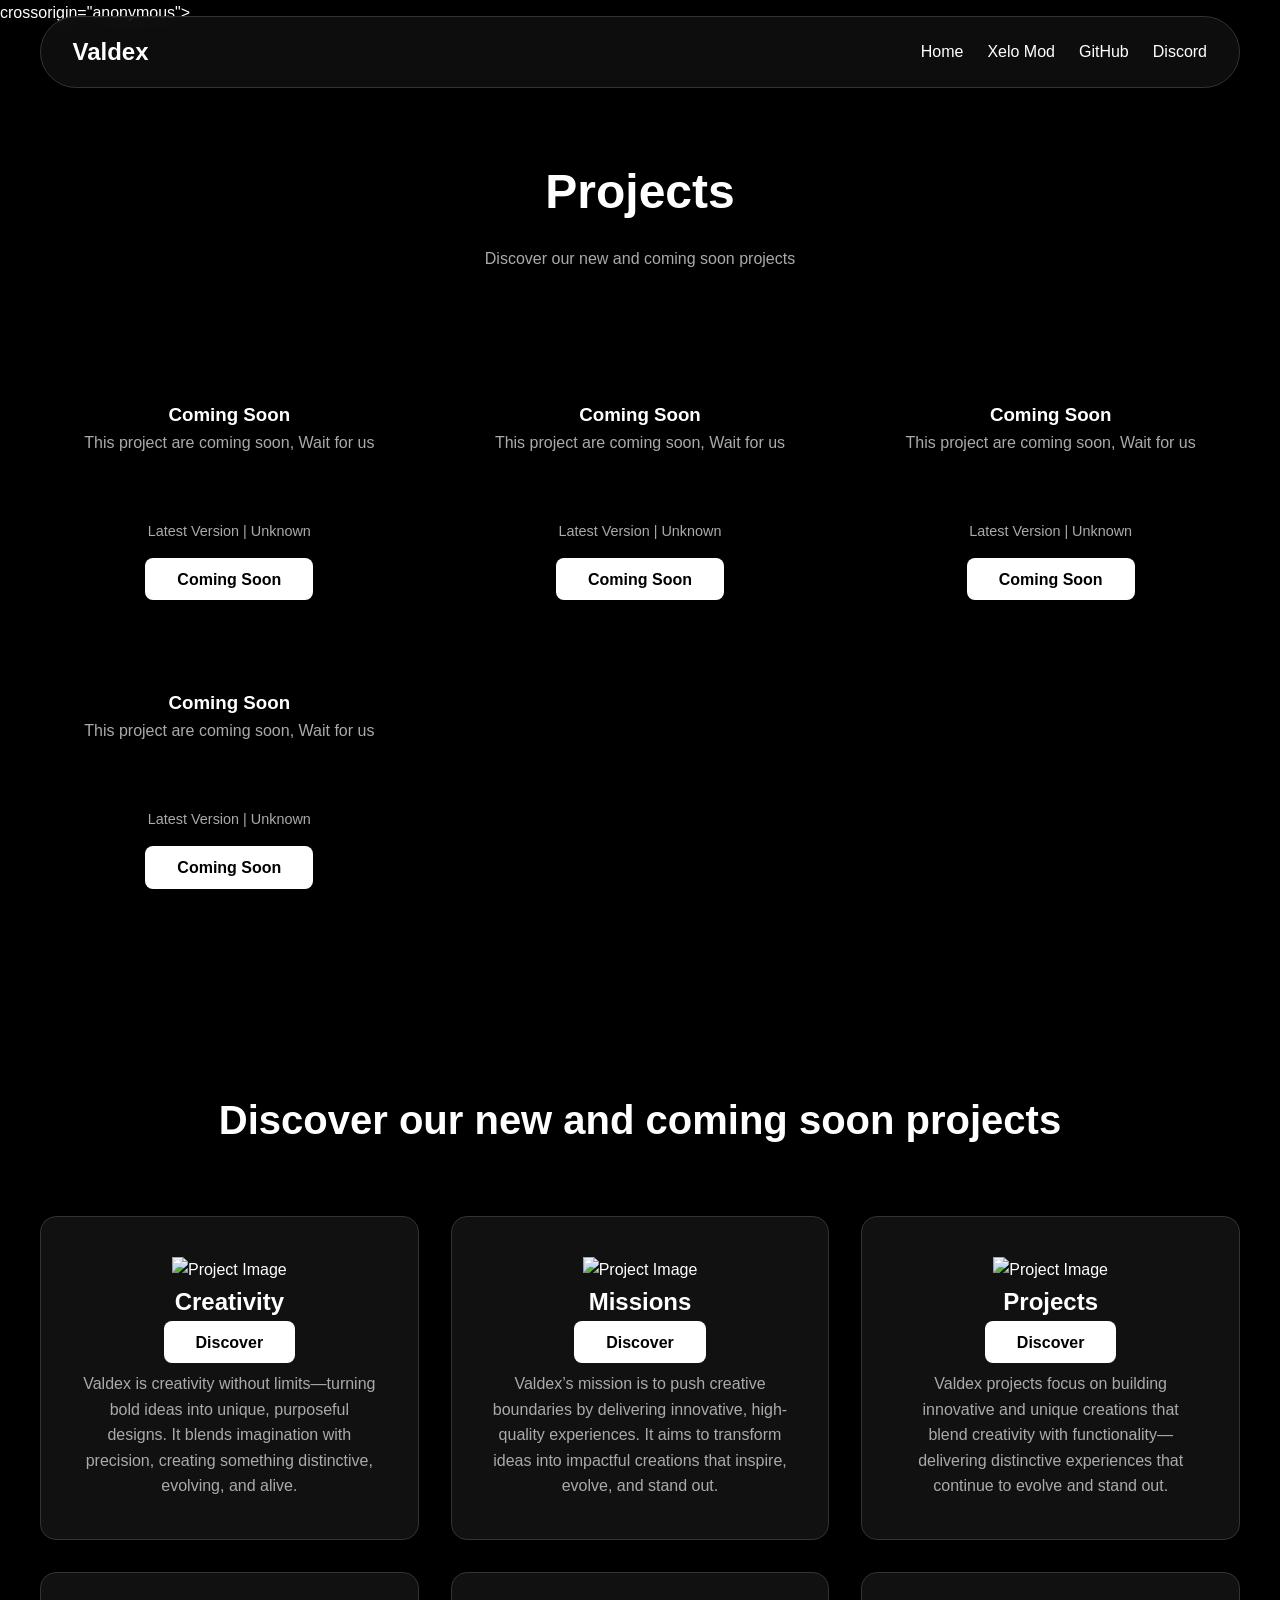
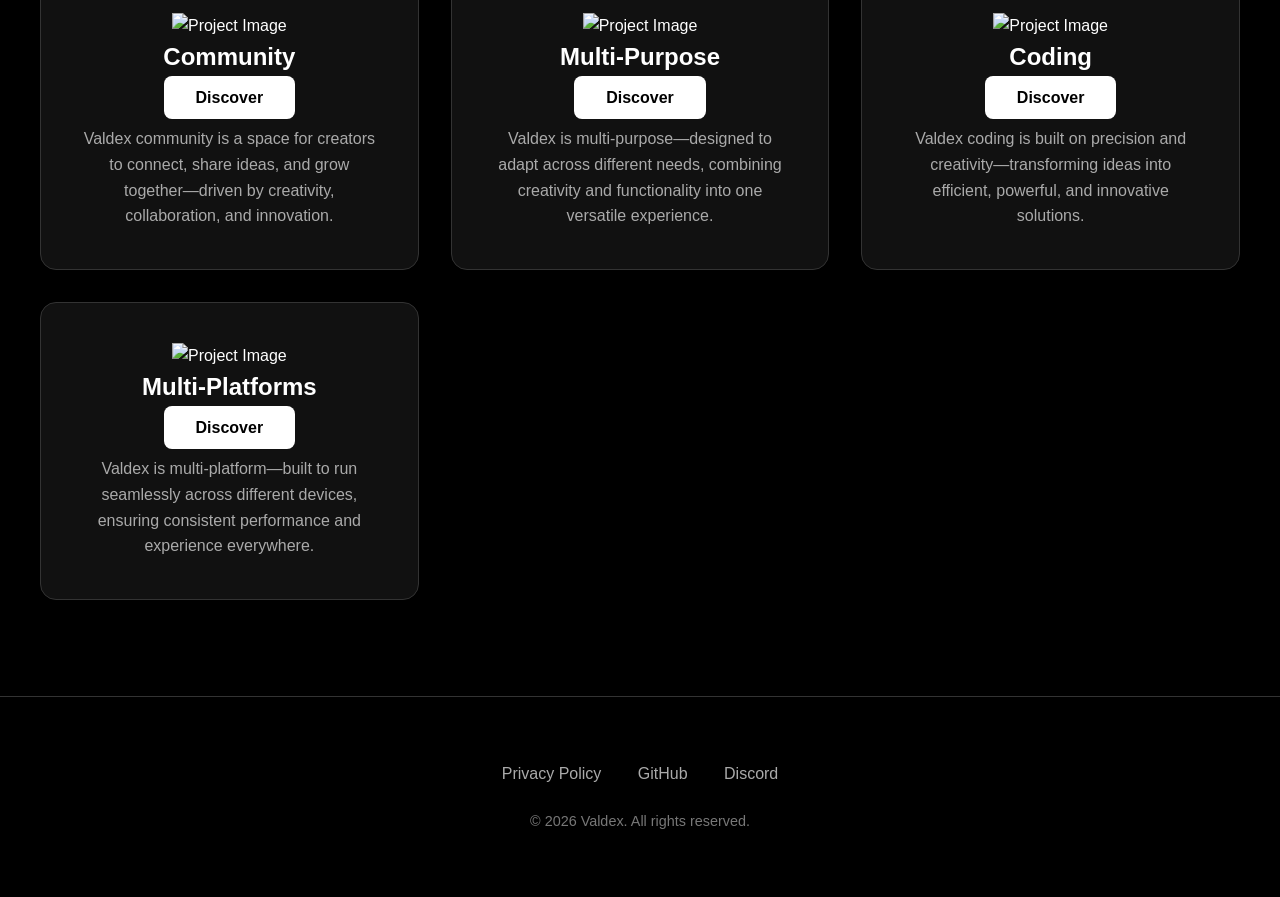
==== commit d9c7fc09: "Add files via upload" ====
--- a/projects.html
+++ b/projects.html
@@ -6,7 +6,6 @@
     <title>Project - Valdex</title>
     <link rel="stylesheet" href="style.css">
     <link href="https://fonts.googleapis.com/icon?family=Material+Icons" rel="stylesheet">
-    <script async src="https://pagead2.googlesyndication.com/pagead/js/adsbygoogle.js?client=ca-pub-9839339495400750"
      crossorigin="anonymous"></script>
      <script type='text/javascript' src='//pl27806775.revenuecpmgate.com/3c/fd/37/3cfd376a84119ee18ac875236bbed90c.js'></script>
 </head>
--- a/style.css
+++ b/style.css
@@ -268,7 +268,6 @@
 
 .feature-card p {
     color: #aaa;
-    margin-bottom: 1.0rem;
 }
 
 /* Projects Section */
@@ -316,6 +315,7 @@
 
 .projects-card p {
     color: #aaa;
+    margin-top: 1rem;
 }
 
 /* Comparison Section */
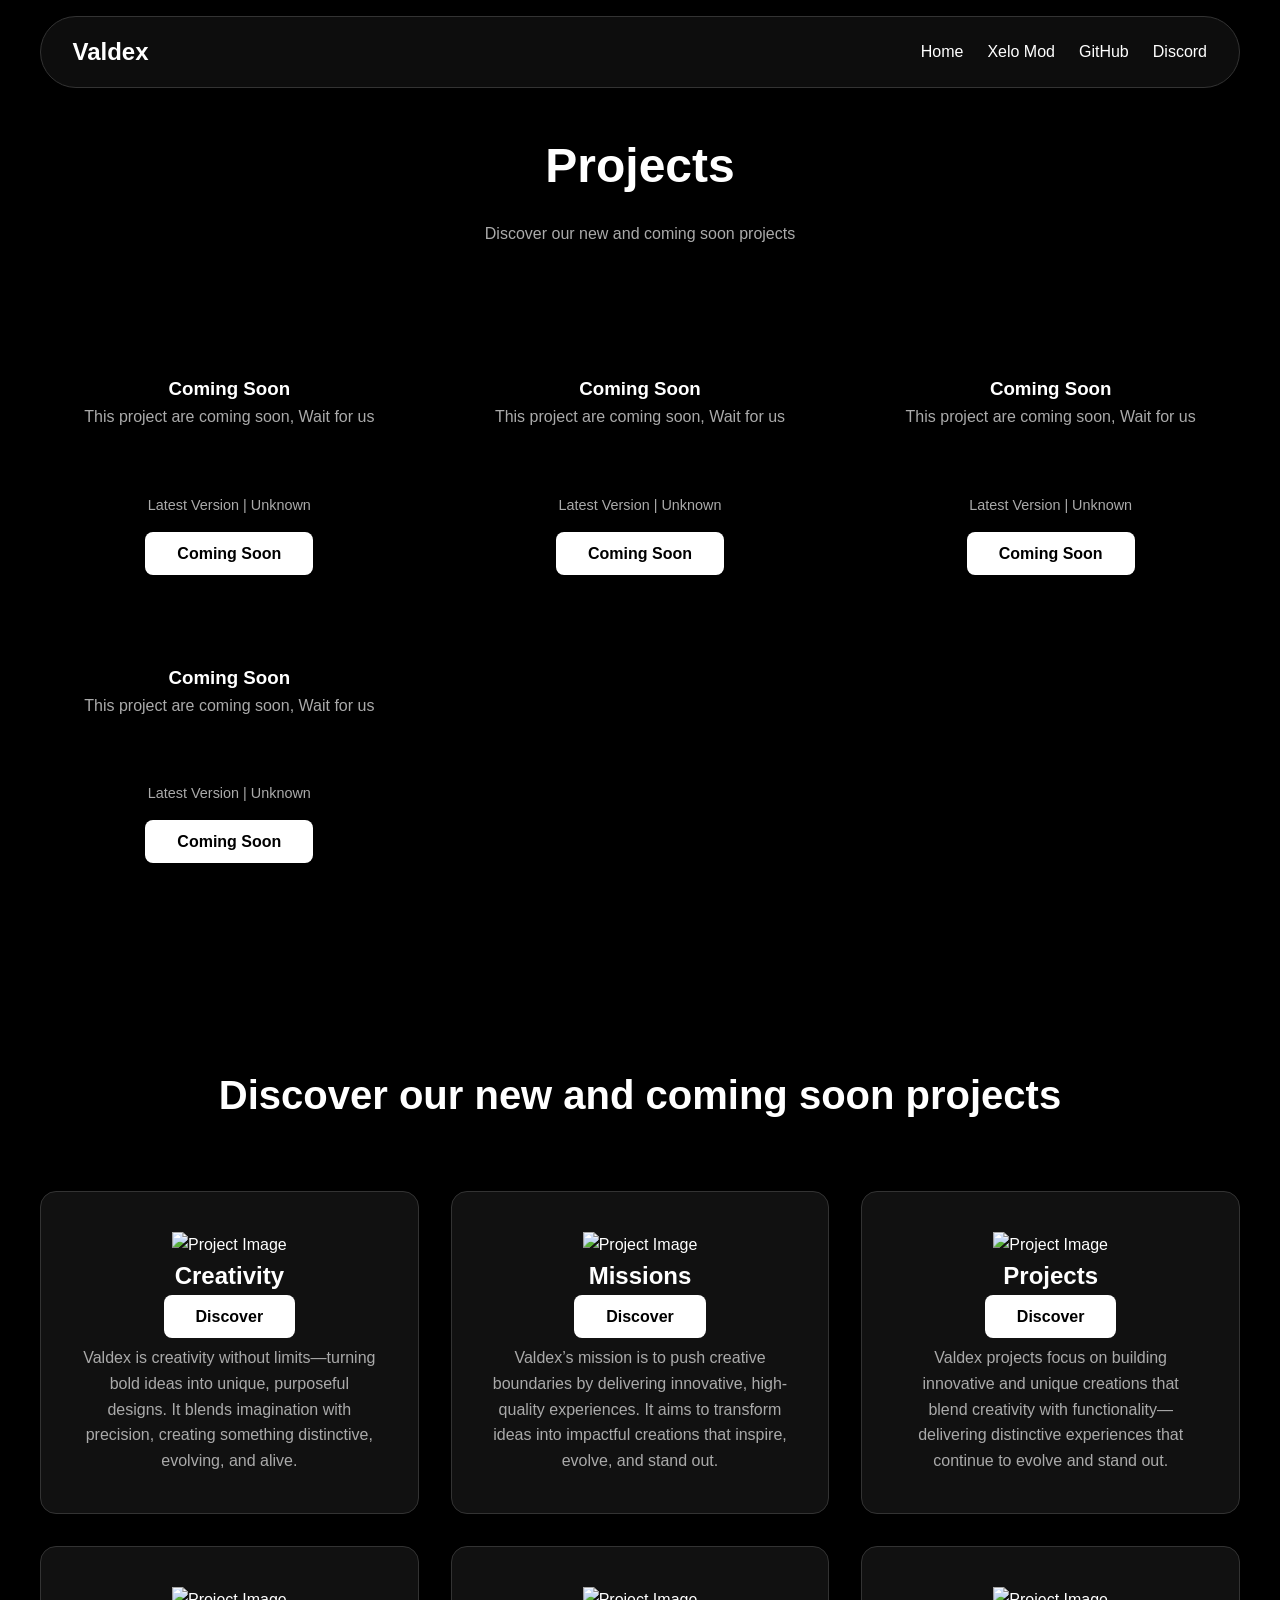
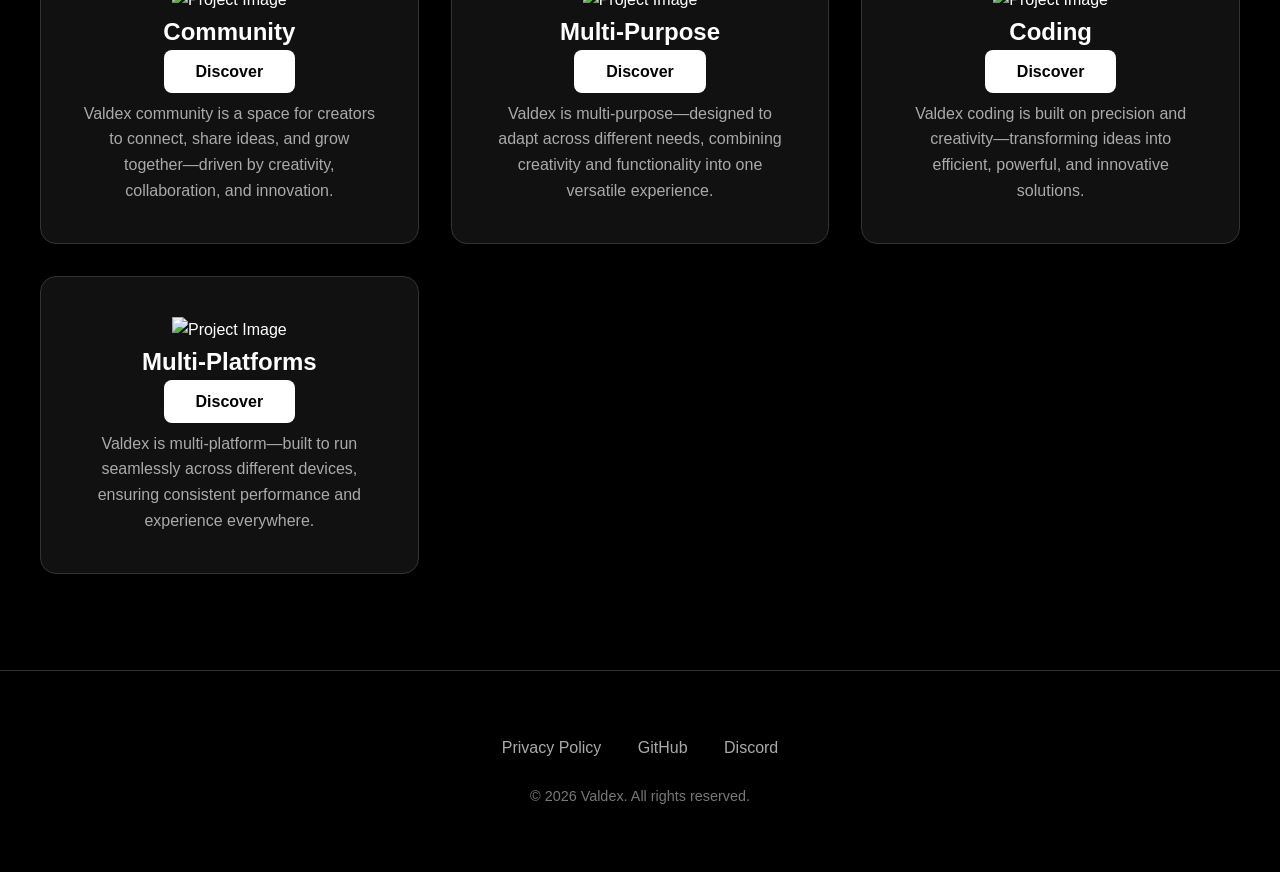
==== commit b76a5e40: "Add files via upload" ====
--- a/projects.html
+++ b/projects.html
@@ -6,8 +6,6 @@
     <title>Project - Valdex</title>
     <link rel="stylesheet" href="style.css">
     <link href="https://fonts.googleapis.com/icon?family=Material+Icons" rel="stylesheet">
-     crossorigin="anonymous"></script>
-     <script type='text/javascript' src='//pl27806775.revenuecpmgate.com/3c/fd/37/3cfd376a84119ee18ac875236bbed90c.js'></script>
 </head>
 <body>
     <!-- Navigation -->
@@ -54,8 +52,6 @@
     'params' : {}
   };
 </script>
-<script src="https://rungbeacon.com/9d9918d7c56fbb976aab50f0dd7d1126/invoke.js"></script>
-<script type="text/javascript" src="//www.highperformanceformat.com/4fb3318ce4f3ad50817375d9eac18917/invoke.js"></script>
 
     <!-- Download Section -->
     <section id="download" class="download-page">
@@ -92,7 +88,6 @@
                 <div class="version-info">Latest Version | Unknown</div>
                 <a href=" " class="btn btn-primary">Coming Soon</a>
             </div>
-            <script async="async" data-cfasync="false" src="//pl27808078.revenuecpmgate.com/382be2b6c97d716ff99420a9ce686873/invoke.js"></script>
 <div id="container-382be2b6c97d716ff99420a9ce686873"></div>
 <script type="text/javascript">
 	atOptions = {
@@ -103,7 +98,6 @@
 		'params' : {}
 	};
 </script>
-<script type="text/javascript" src="//www.highperformanceformat.com/88887c4593b2300bb3bb12675ebcf5fd/invoke.js"></script>
     </section>
     
     <!-- Projects Section -->
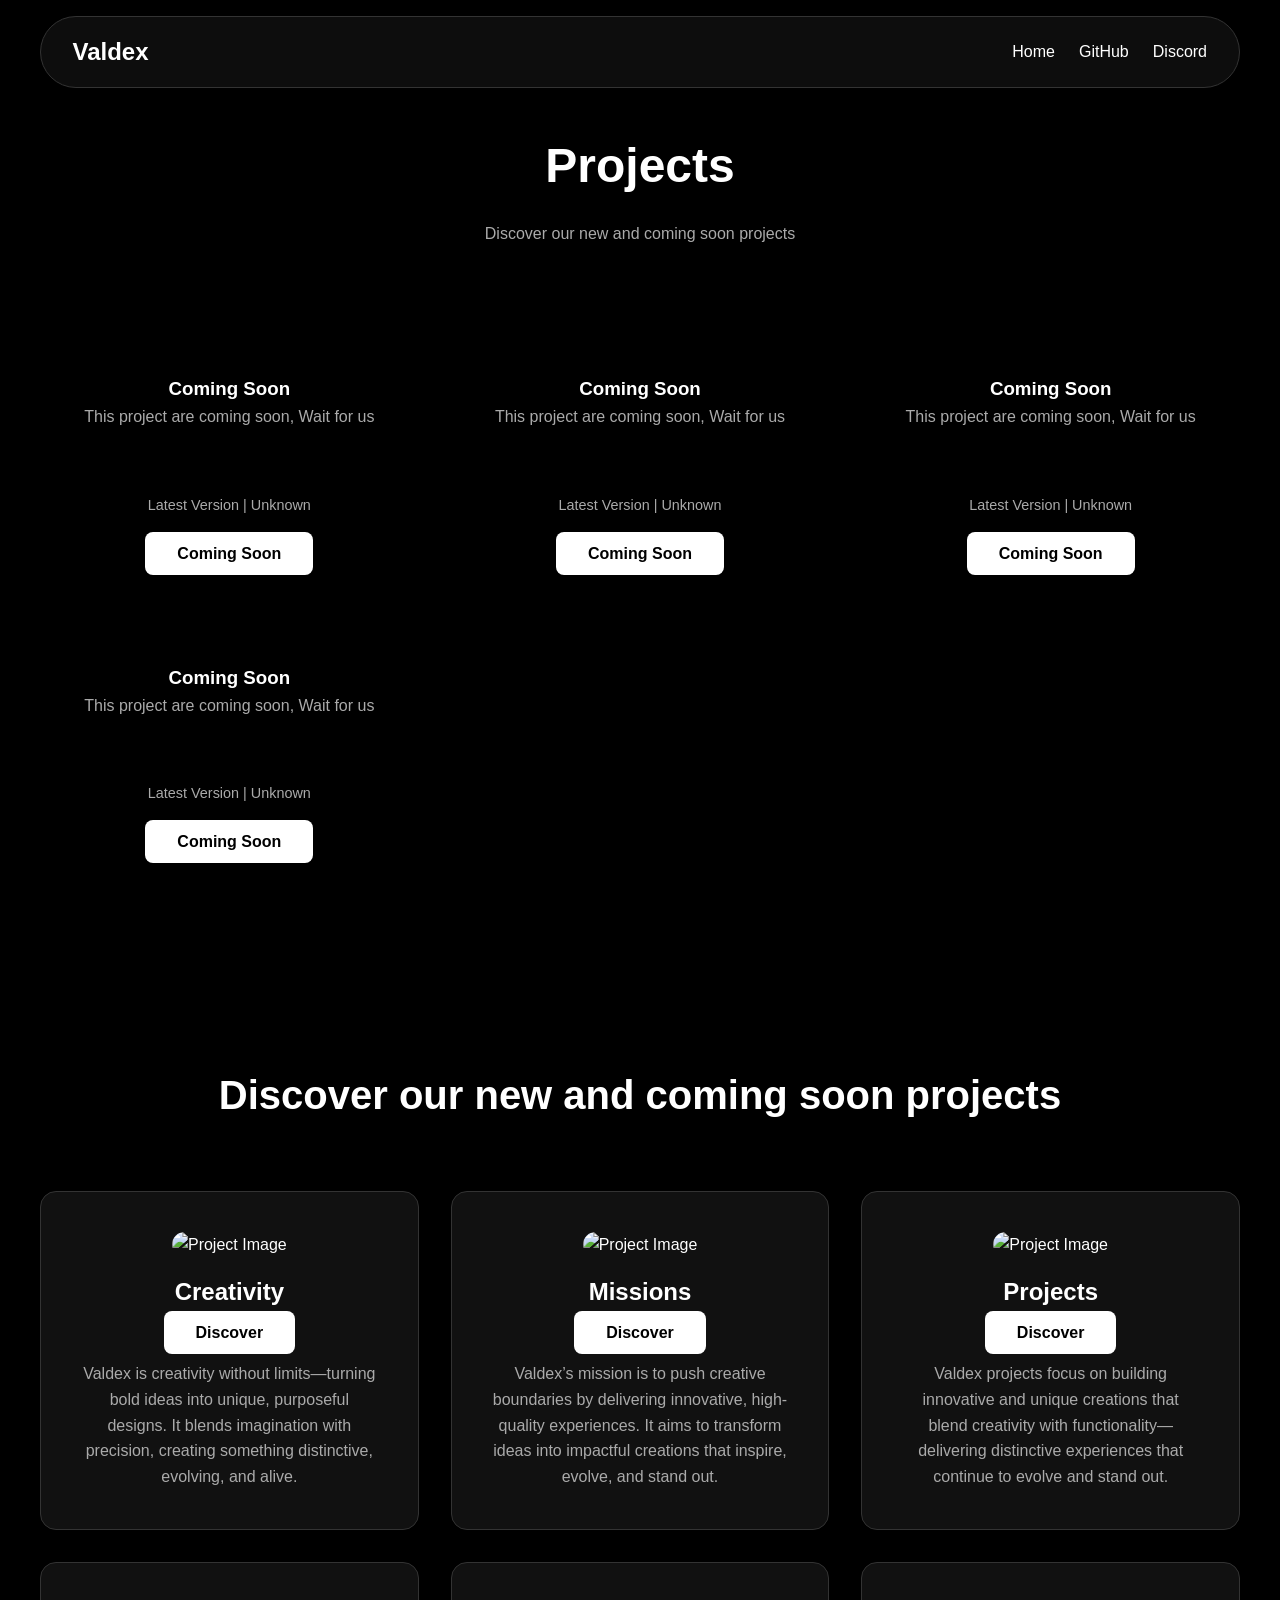
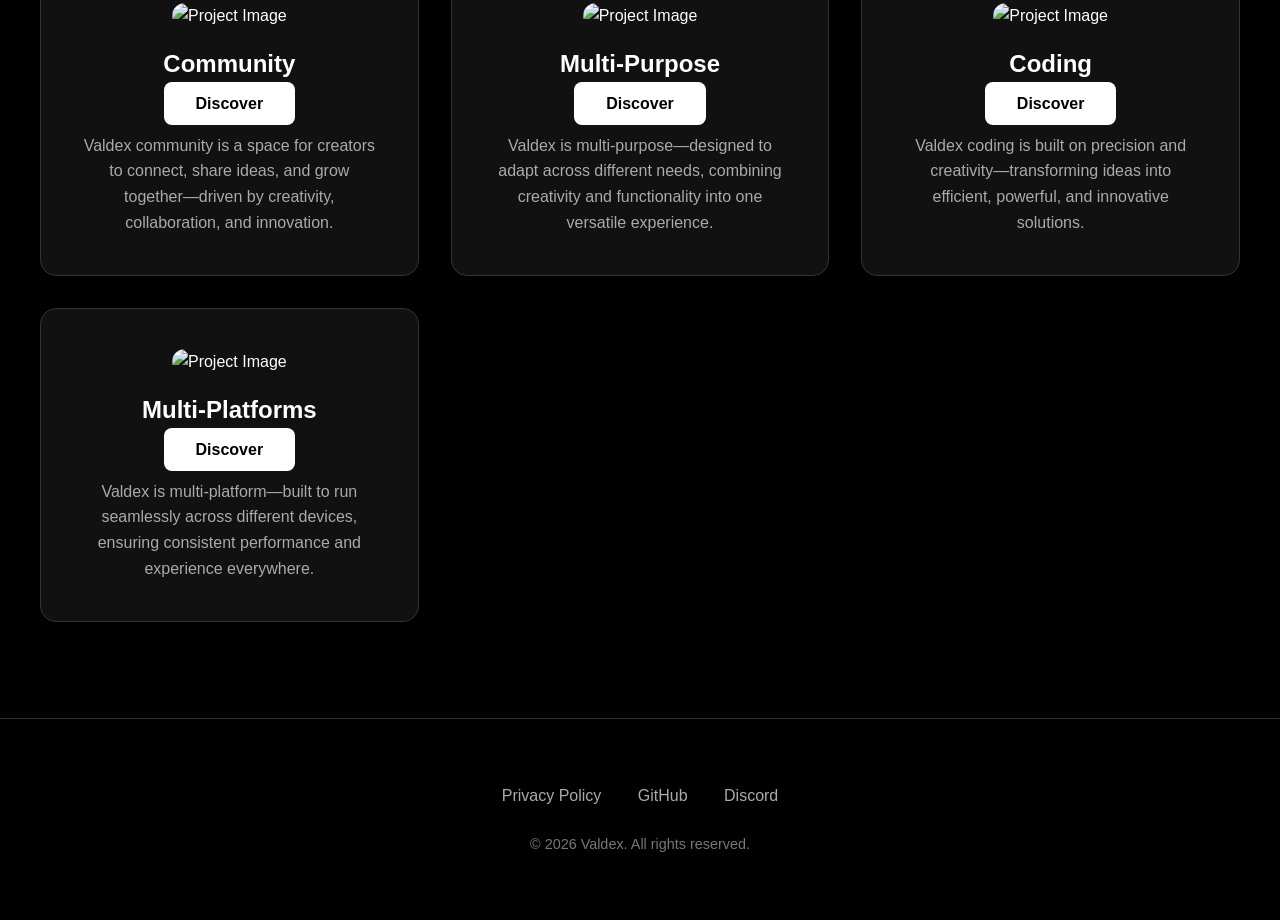
==== commit 537dd6f2: "Add files via upload" ====
--- a/projects.html
+++ b/projects.html
@@ -15,7 +15,6 @@
             
             <ul class="nav-links">
                 <li><a href="index.html">Home</a></li>
-                <li><a href="xelo-mod.html">Xelo Mod</a></li>
                 <li><a href="https://github.com/Valdex-Organization" target="_blank">GitHub</a></li>
                 <li><a href="https://discord.gg/5cAhBna4WS" target="_blank">Discord</a></li>
             </ul>
@@ -35,7 +34,6 @@
             </div>
             <ul class="drawer-nav">
                 <li><a href="index.html">Home</a></li>
-                <li><a href="xelo-mod.html">Xelo Mod</a></li>
                 <li><a href="projects.html">Projects</a></li>
                 <li><a href="https://github.com/Valdex-Organization" target="_blank">GitHub</a></li>
                 <li><a href="https://discord.gg/5cAhBna4WS" target="_blank">Discord</a></li>
--- a/style.css
+++ b/style.css
@@ -318,6 +318,14 @@
     margin-top: 1rem;
 }
 
+.projects-card img {
+    width: 100%;
+    height: 180px;
+    object-fit: cover;
+    border-radius: 1rem;
+    margin-bottom: 1rem;
+}
+
 /* Comparison Section */
 .comparison {
     padding: 6rem 2rem;
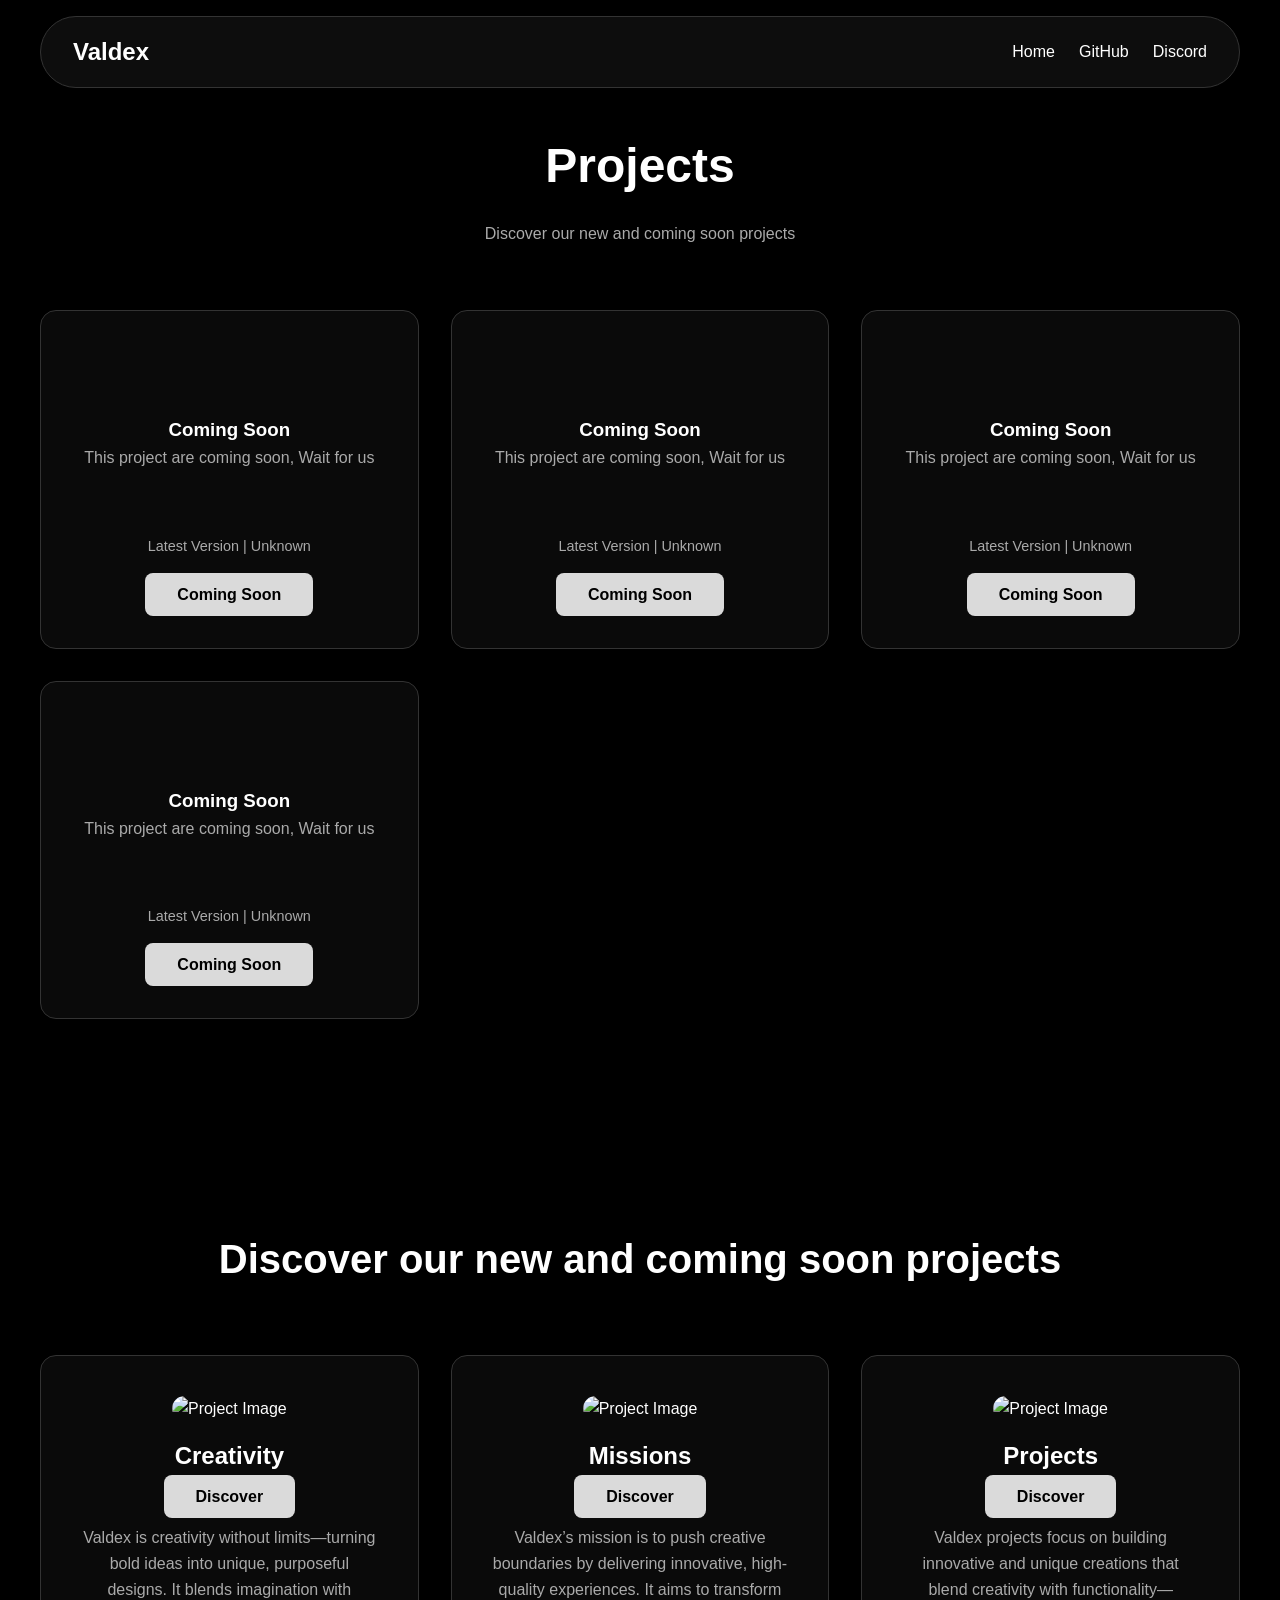
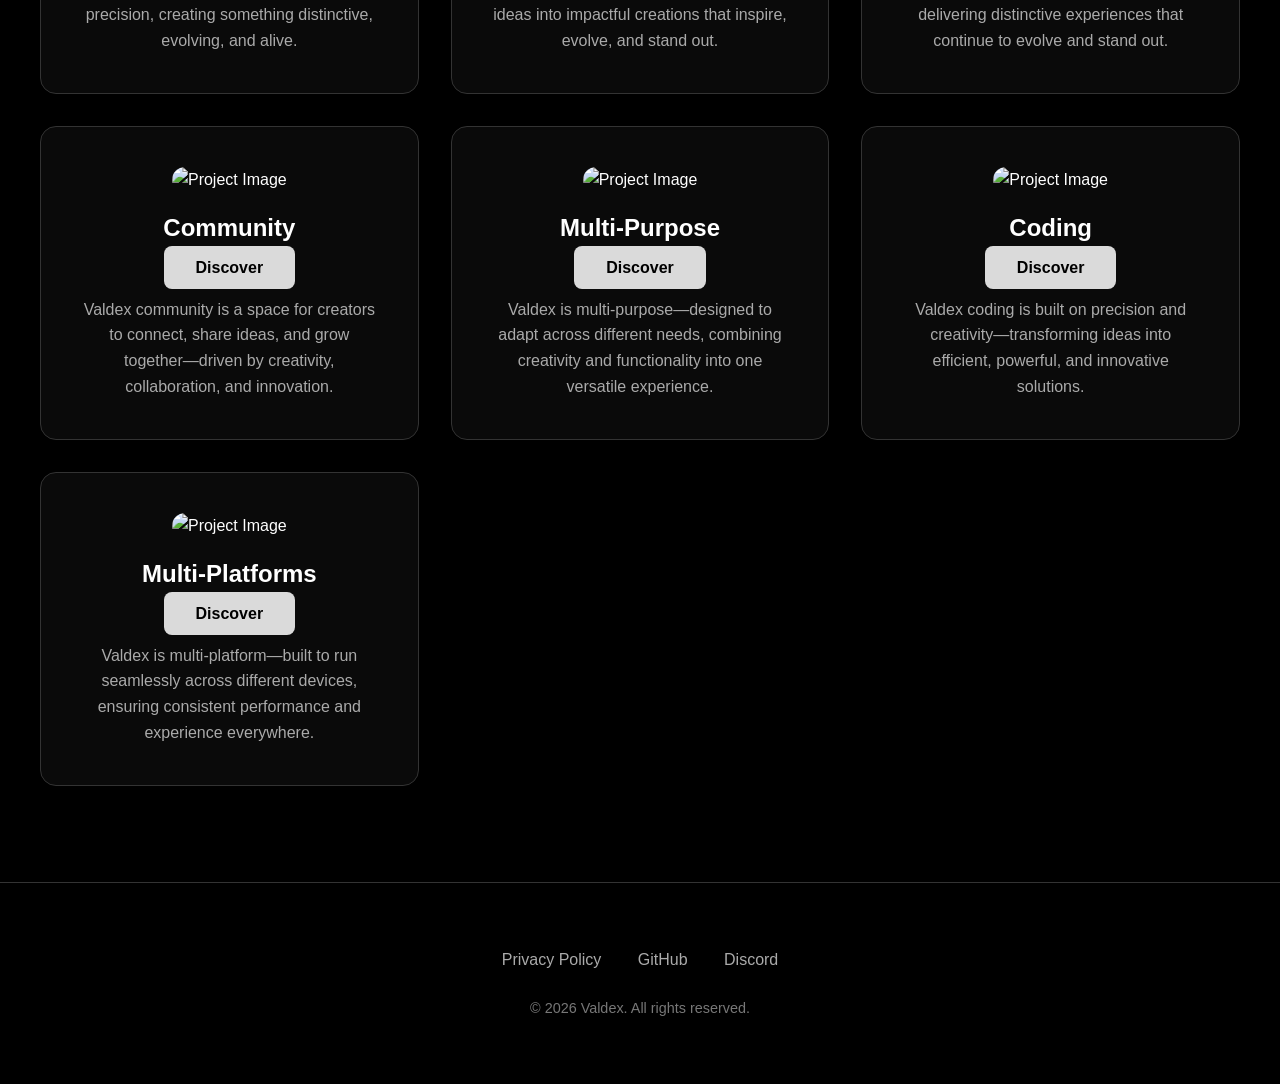
==== commit 7995ba51: "Add files via upload" ====
--- a/projects.html
+++ b/projects.html
@@ -58,28 +58,28 @@
         
         <div class="download-grid">
             <!-- Projects -->
-            <div class="download-card animate-fade-in-up delay-2">
+            <div class="download-card animate-fade-in-up delay-2" style="background: rgba(17,17,17,0.6); backdrop-filter: blur(12px); -webkit-backdrop-filter: blur(12px); border-radius: 1rem; border: 1px solid #333; padding: 2.5rem;">
                 <span class="material-icons">upcoming</span>
                 <h3>Coming Soon</h3>
                 <p>This project are coming soon, Wait for us</p>
                 <div class="version-info">Latest Version | Unknown</div>
                 <a href=" " class="btn btn-primary">Coming Soon</a>
             </div>
-            <div class="download-card animate-fade-in-up delay-2">
+            <div class="download-card animate-fade-in-up delay-2" style="background: rgba(17,17,17,0.6); backdrop-filter: blur(12px); -webkit-backdrop-filter: blur(12px); border-radius: 1rem; border: 1px solid #333; padding: 2.5rem;">
                 <span class="material-icons">upcoming</span>
                 <h3>Coming Soon</h3>
                 <p>This project are coming soon, Wait for us</p>
                 <div class="version-info">Latest Version | Unknown</div>
                 <a href=" " class="btn btn-primary">Coming Soon</a>
             </div>
-            <div class="download-card animate-fade-in-up delay-2">
+            <div class="download-card animate-fade-in-up delay-2" style="background: rgba(17,17,17,0.6); backdrop-filter: blur(12px); -webkit-backdrop-filter: blur(12px); border-radius: 1rem; border: 1px solid #333; padding: 2.5rem;">
                 <span class="material-icons">upcoming</span>
                 <h3>Coming Soon</h3>
                 <p>This project are coming soon, Wait for us</p>
                 <div class="version-info">Latest Version | Unknown</div>
                 <a href=" " class="btn btn-primary">Coming Soon</a>
             </div>
-            <div class="download-card animate-fade-in-up delay-2">
+            <div class="download-card animate-fade-in-up delay-2" style="background: rgba(17,17,17,0.6); backdrop-filter: blur(12px); -webkit-backdrop-filter: blur(12px); border-radius: 1rem; border: 1px solid #333; padding: 2.5rem;">
                 <span class="material-icons">upcoming</span>
                 <h3>Coming Soon</h3>
                 <p>This project are coming soon, Wait for us</p>
--- a/style.css
+++ b/style.css
@@ -86,7 +86,9 @@
     right: -100%;
     width: 300px;
     height: 100%;
-    background: #111;
+    background: rgba(17, 17, 17, 0.75);
+    backdrop-filter: blur(16px);
+    -webkit-backdrop-filter: blur(16px);
     z-index: 1001;
     transition: right 0.5s cubic-bezier(0.25, 0.46, 0.45, 0.94);
 }
@@ -176,6 +178,9 @@
     font-size: 0.9rem;
     font-weight: 500;
     margin-bottom: 1rem;
+    background: rgba(255, 255, 255, 0.05);
+    backdrop-filter: blur(8px);
+    -webkit-backdrop-filter: blur(8px);
 }
 
 .hero-screenshot {
@@ -202,10 +207,12 @@
     border-radius: 0.5rem;
     font-weight: 600;
     transition: all 0.3s ease;
+    backdrop-filter: blur(8px);
+    -webkit-backdrop-filter: blur(8px);
 }
 
 .btn-primary {
-    background-color: #fff;
+    background-color: rgba(255, 255, 255, 0.85);
     color: #000;
 }
 
@@ -216,6 +223,7 @@
 .btn-secondary {
     border: 1px solid #fff;
     color: #fff;
+    background-color: rgba(255, 255, 255, 0.05);
 }
 
 .btn-secondary:hover {
@@ -243,7 +251,9 @@
 }
 
 .feature-card {
-    background: #111;
+    background: rgba(17, 17, 17, 0.6);
+    backdrop-filter: blur(12px);
+    -webkit-backdrop-filter: blur(12px);
     padding: 2.5rem;
     border-radius: 1rem;
     border: 1px solid #333;
@@ -290,7 +300,9 @@
 }
 
 .projects-card {
-    background: #111;
+    background: rgba(17, 17, 17, 0.6);
+    backdrop-filter: blur(12px);
+    -webkit-backdrop-filter: blur(12px);
     padding: 2.5rem;
     border-radius: 1rem;
     border: 1px solid #333;
@@ -349,7 +361,9 @@
 }
 
 .comparison-card {
-    background: #111;
+    background: rgba(17, 17, 17, 0.6);
+    backdrop-filter: blur(12px);
+    -webkit-backdrop-filter: blur(12px);
     padding: 2.5rem;
     border-radius: 1rem;
     border: 1px solid #333;
@@ -399,7 +413,9 @@
 }
 
 .doc-card {
-    background: #111;
+    background: rgba(17, 17, 17, 0.6);
+    backdrop-filter: blur(12px);
+    -webkit-backdrop-filter: blur(12px);
     padding: 2rem;
     border-radius: 1rem;
     border: 1px solid #333;
